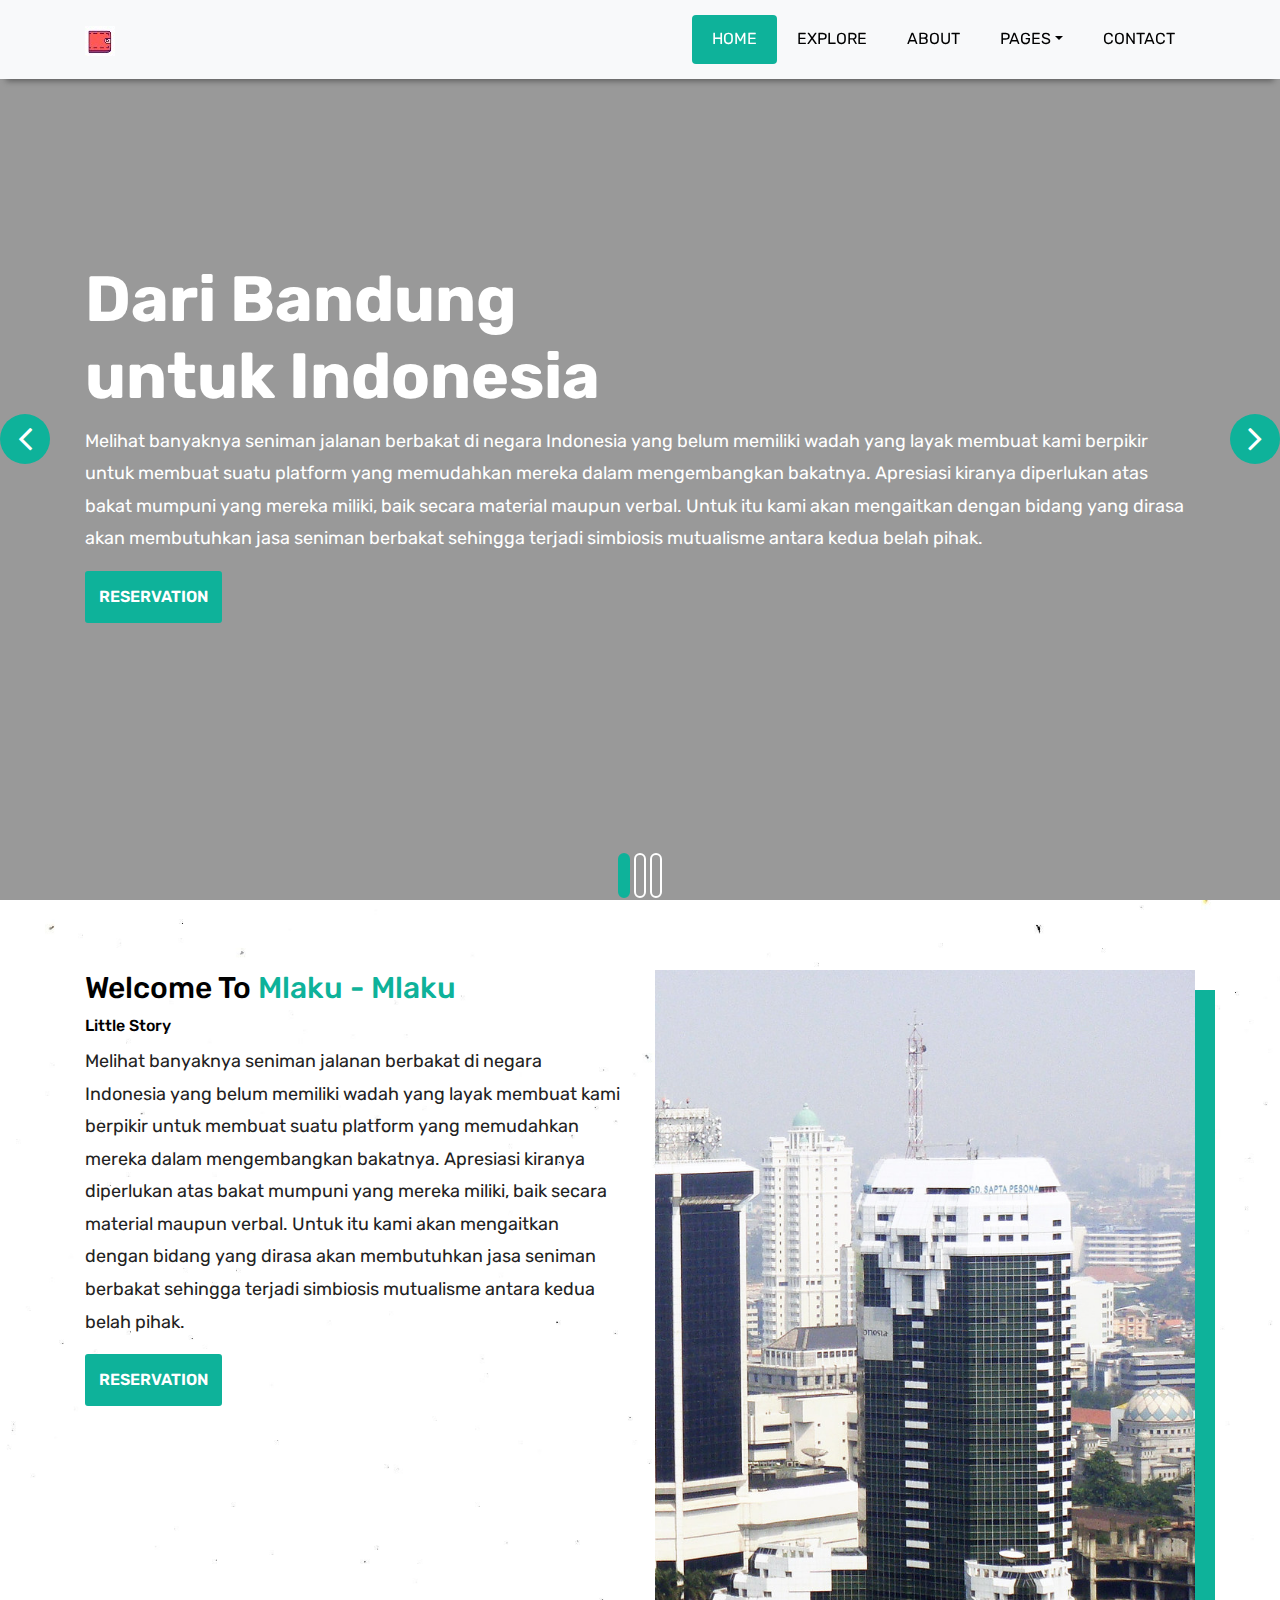
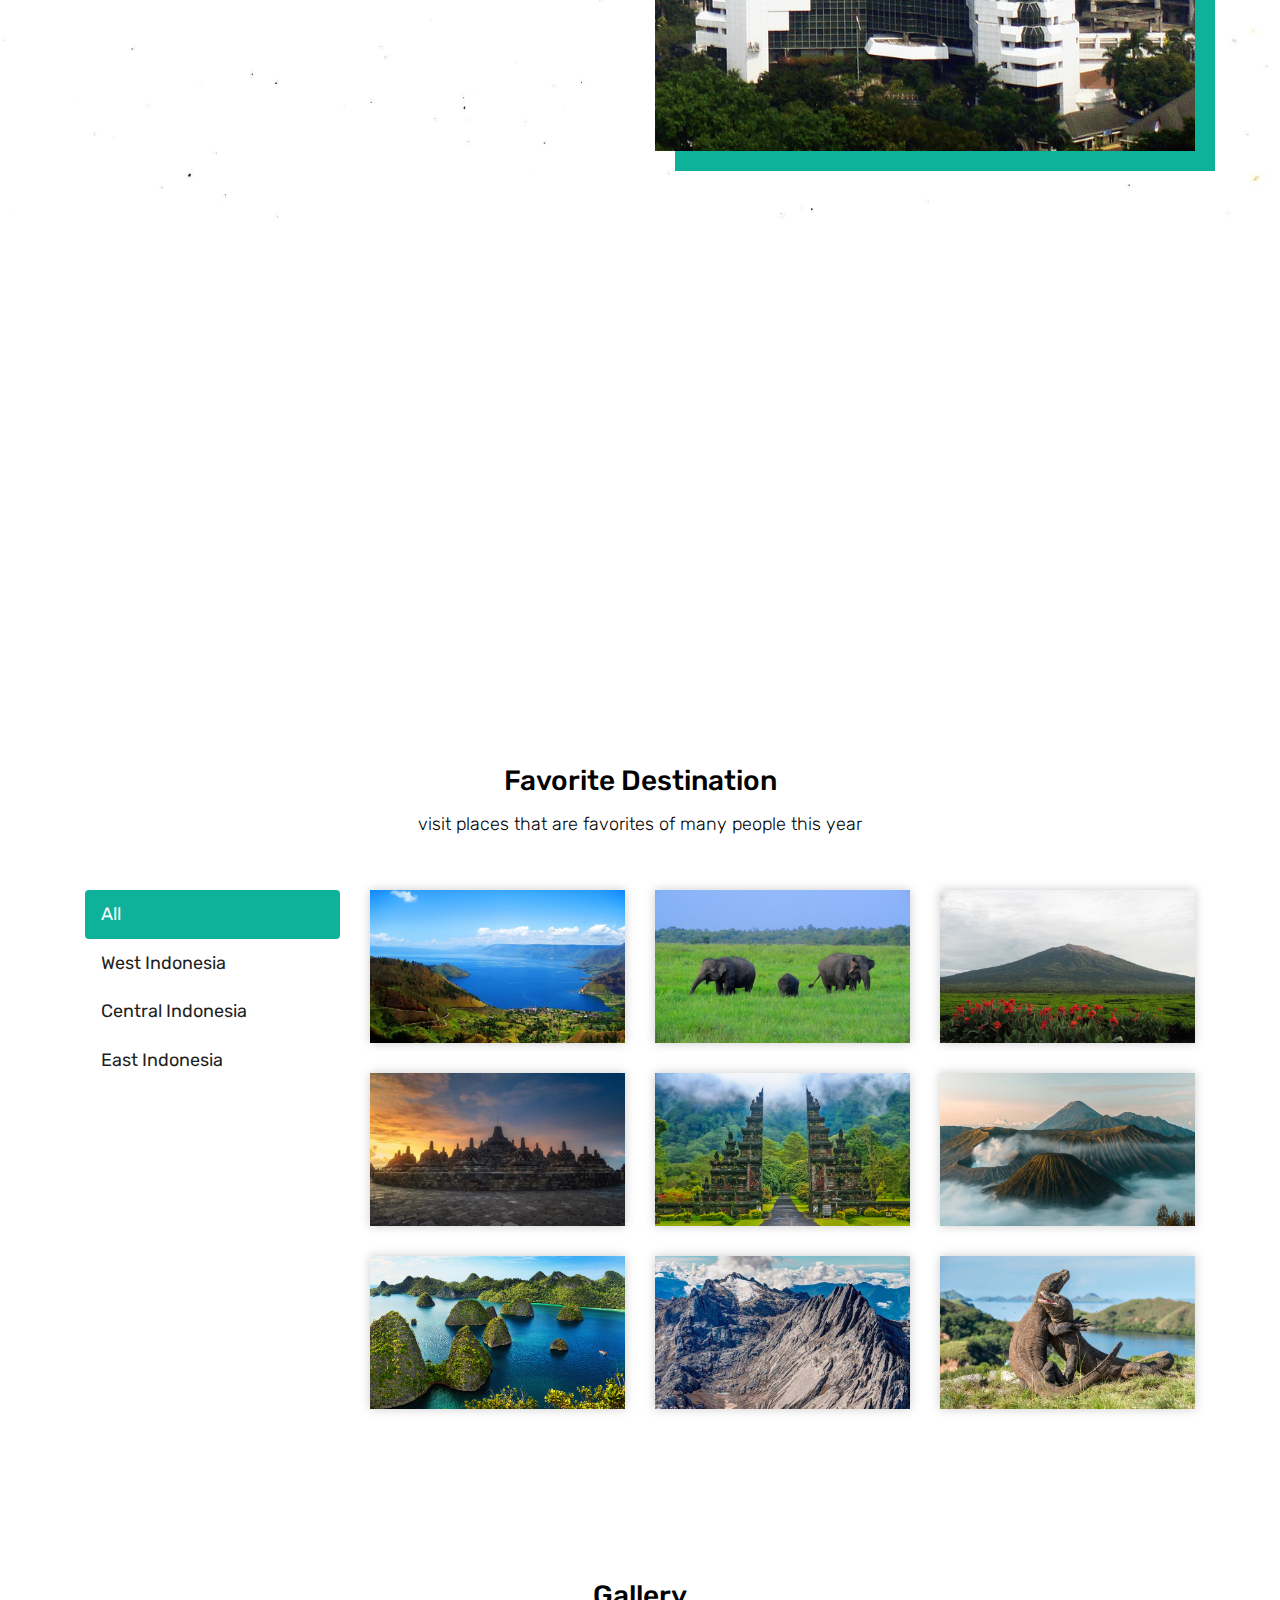
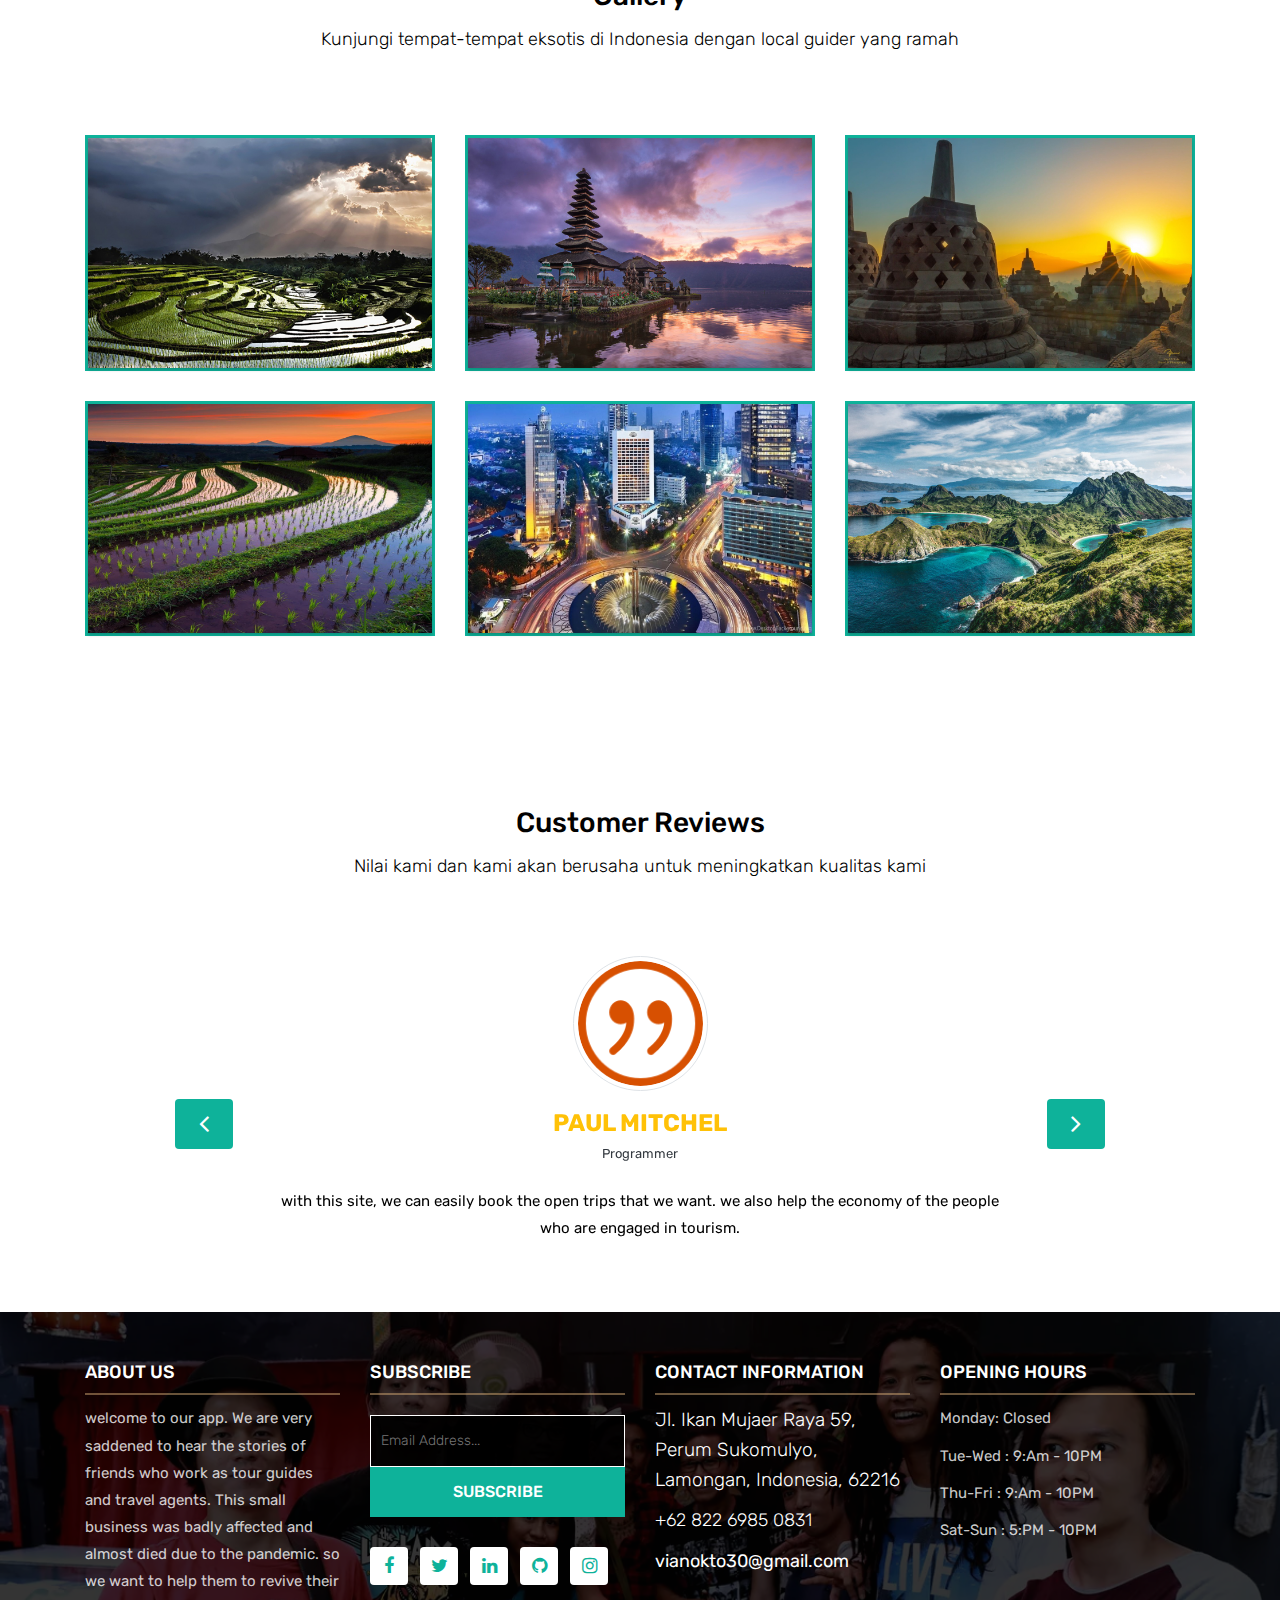
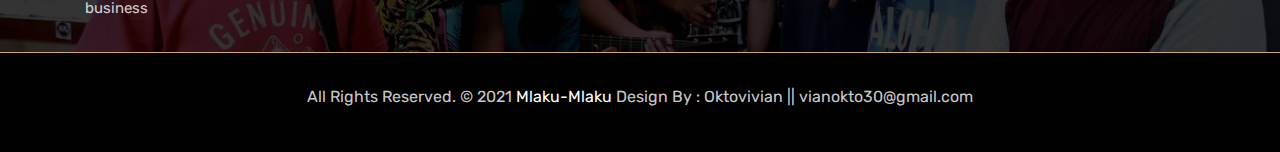
==== index.html @ 7b11404a "Add files via upload" ====
<!DOCTYPE html>
<html lang="en"><!-- Basic -->
<head>
	<meta charset="utf-8">
    <meta http-equiv="X-UA-Compatible" content="IE=edge">   
   
    <!-- Mobile Metas -->
    <meta name="viewport" content="width=device-width, initial-scale=1">
 
     <!-- Site Metas -->
    <title>Mlaku-Mlaku</title>  
    <meta name="keywords" content="">
    <meta name="description" content="">
    <meta name="author" content="">

    <!-- Site Icons -->
    <link rel="shortcut icon" href="images/favicon.ico" type="image/x-icon">
    <link rel="apple-touch-icon" href="images/apple-touch-icon.png">

    <!-- Bootstrap CSS -->
    <link rel="stylesheet" href="css/bootstrap.min.css">    
	<!-- Site CSS -->
    <link rel="stylesheet" href="css/style.css">    
    <!-- Responsive CSS -->
    <link rel="stylesheet" href="css/responsive.css">
    <!-- Custom CSS -->
    <link rel="stylesheet" href="css/custom.css">

    <!--[if lt IE 9]>
      <script src="https://oss.maxcdn.com/libs/html5shiv/3.7.0/html5shiv.js"></script>
      <script src="https://oss.maxcdn.com/libs/respond.js/1.4.2/respond.min.js"></script>
    <![endif]-->

</head>

<body>
	<!-- Start header -->
	<header class="top-navbar">
		<nav class="navbar navbar-expand-lg navbar-light bg-light">
			<div class="container">
				<a class="navbar-brand" href="index.html">
					<img src="images/logo.png" alt="" />
				</a>
				<button class="navbar-toggler" type="button" data-toggle="collapse" data-target="#navbars-rs-food" aria-controls="navbars-rs-food" aria-expanded="false" aria-label="Toggle navigation">
				  <span class="navbar-toggler-icon"></span>
				</button>
				<div class="collapse navbar-collapse" id="navbars-rs-food">
					<ul class="navbar-nav ml-auto">
						<li class="nav-item active"><a class="nav-link" href="index.html">Home</a></li>
						<li class="nav-item"><a class="nav-link" href="menu.html">Explore</a></li>
						<li class="nav-item"><a class="nav-link" href="about.html">About</a></li>
						<li class="nav-item dropdown">
							<a class="nav-link dropdown-toggle" href="#" id="dropdown-a" data-toggle="dropdown">Pages</a>
							<div class="dropdown-menu" aria-labelledby="dropdown-a">
								<a class="dropdown-item" href="reservation.html">Reservation</a>
								<a class="dropdown-item" href="stuff.html">Partners</a>
								<a class="dropdown-item" href="gallery.html">Gallery</a>
							</div>
						</li>
						<li class="nav-item"><a class="nav-link" href="contact.html">Contact</a></li>
					</ul>
				</div>
			</div>
		</nav>
	</header>
	<!-- End header -->
	
	<!-- Start slides -->
	<div id="slides" class="cover-slides">
		<ul class="slides-container">
			<li class="text-left">
				<img src="C:\Users\viano\Website Project\Bisa!\Mlaku-Mlaku\images\pengamen.jpg" alt="">
				<div class="container">
					<div class="row">
						<div class="col-md-12">
							<h1 class="m-b-20"><strong>Dari Bandung <br> untuk Indonesia</strong></h1>
							<p class="m-b-40">Melihat banyaknya seniman jalanan berbakat di negara Indonesia yang belum memiliki wadah yang layak membuat kami berpikir untuk membuat suatu platform yang memudahkan mereka dalam mengembangkan bakatnya. Apresiasi kiranya diperlukan atas bakat mumpuni yang mereka miliki, baik secara material maupun verbal. Untuk itu kami akan mengaitkan dengan bidang yang dirasa akan membutuhkan jasa seniman berbakat sehingga terjadi simbiosis mutualisme antara kedua belah pihak. </p>
							<p><a class="btn btn-lg btn-circle btn-outline-new-white" href="#">Reservation</a></p>
						</div>
					</div>
				</div>
			</li>
			<li class="text-left">
				<img src="images/slider-02.jpg" alt="">
				<div class="container">
					<div class="row">
						<div class="col-md-12">
							<h1 class="m-b-20"><strong>Welcome To <br> Bisa-!</strong></h1>
							<p class="m-b-40">Explore the world with just one website. The World is full of beautiful and amazing places. Make your own discoveries. get to know yourself through travel and be open to new opportunities.</p>
							<p><a class="btn btn-lg btn-circle btn-outline-new-white" href="#">Reservation</a></p>
						</div>
					</div>
				</div>
			</li>
			<li class="text-left">
				<img src="images/slider-03.jpg" alt="">
				<div class="container">
					<div class="row">
						<div class="col-md-12">
							<h1 class="m-b-20"><strong>Welcome To <br> Mlaku - Mlaku</strong></h1>
							<p class="m-b-40">Explore the world with just one website. The World is full of beautiful and amazing places. Make your own discoveries. get to know yourself through travel and be open to new opportunities.</p>
							<p><a class="btn btn-lg btn-circle btn-outline-new-white" href="#">Reservation</a></p>
						</div>
					</div>
				</div>
			</li>
		</ul>
		<div class="slides-navigation">
			<a href="#" class="next"><i class="fa fa-angle-right" aria-hidden="true"></i></a>
			<a href="#" class="prev"><i class="fa fa-angle-left" aria-hidden="true"></i></a>
		</div>
	</div>
	<!-- End slides -->
	
	<!-- Start About -->
	<div class="about-section-box">
		<div class="container">
			<div class="row">
				<div class="col-lg-6 col-md-6 col-sm-12 text-center">
					<div class="inner-column">
						<h1>Welcome To <span>Mlaku - Mlaku</span></h1>
						<h4>Little Story</h4>
						<p>Melihat banyaknya seniman jalanan berbakat di negara Indonesia yang belum memiliki wadah yang layak membuat kami berpikir untuk membuat suatu platform yang memudahkan mereka dalam mengembangkan bakatnya. Apresiasi kiranya diperlukan atas bakat mumpuni yang mereka miliki, baik secara material maupun verbal. Untuk itu kami akan mengaitkan dengan bidang yang dirasa akan membutuhkan jasa seniman berbakat sehingga terjadi simbiosis mutualisme antara kedua belah pihak. </p>
						<a class="btn btn-lg btn-circle btn-outline-new-white" href="#">Reservation</a>
					</div>
				</div>
				<div class="col-lg-6 col-md-6 col-sm-12">
					<img src="images/about-img.jpg" alt="" class="img-fluid">
				</div>
			</div>
		</div>
	</div>
	<!-- End About -->
	
	<!-- Start QT -->
	<div class="qt-box qt-background">
		<div class="container">
			<div class="row">
				<div class="col-md-8 ml-auto mr-auto text-center">
					<p class="lead ">
						" Explore the world with just one website. The World is full of beautiful and amazing places. Make your own discoveries. get to know yourself through travel and be open to new opportunities.
						"
					</p>
					<span class="lead">Mlaku - Mlaku</span>
				</div>
			</div>
		</div>
	</div>
	<!-- End QT -->
	
	<!-- Start Menu -->
	<div class="menu-box">
		<div class="container">
			<div class="row">
				<div class="col-lg-12">
					<div class="heading-title text-center">
						<h2>Favorite Destination</h2>
						<p>visit places that are favorites of many people this year</p>
					</div>
				</div>
			</div>
			
			<div class="row inner-menu-box">
				<div class="col-3">
					<div class="nav flex-column nav-pills" id="v-pills-tab" role="tablist" aria-orientation="vertical">
						<a class="nav-link active" id="v-pills-home-tab" data-toggle="pill" href="#v-pills-home" role="tab" aria-controls="v-pills-home" aria-selected="true">All</a>
						<a class="nav-link" id="v-pills-profile-tab" data-toggle="pill" href="#v-pills-profile" role="tab" aria-controls="v-pills-profile" aria-selected="false">West Indonesia</a>
						<a class="nav-link" id="v-pills-messages-tab" data-toggle="pill" href="#v-pills-messages" role="tab" aria-controls="v-pills-messages" aria-selected="false">Central Indonesia</</a>
						<a class="nav-link" id="v-pills-settings-tab" data-toggle="pill" href="#v-pills-settings" role="tab" aria-controls="v-pills-settings" aria-selected="false">East Indonesia</a>
					</div>
				</div>
				
				<div class="col-9">
					<div class="tab-content" id="v-pills-tabContent">
						<div class="tab-pane fade show active" id="v-pills-home" role="tabpanel" aria-labelledby="v-pills-home-tab">
							<div class="row">
								<div class="col-lg-4 col-md-6 special-grid drinks">
									<div class="gallery-single fix">
										<img src="images/img-01.jpg" class="img-fluid" alt="Image">
										<div class="why-text">
											<h4>Danau Toba</h4>
											<p>Danau vulkanik terbesar di dunia</p>
											<h5> $2.000</h5>
										</div>
									</div>
								</div>
								
								<div class="col-lg-4 col-md-6 special-grid drinks">
									<div class="gallery-single fix">
										<img src="images/img-02.jpg" class="img-fluid" alt="Image">
										<div class="why-text">
											<h4>Taman Nasional Way Kambas</h4>
											<p>Tempat penangkaran Gajah Sumatera</p>
											<h5> $2.000</h5>
										</div>
									</div>
								</div>
								
								<div class="col-lg-4 col-md-6 special-grid drinks">
									<div class="gallery-single fix">
										<img src="images/img-03.jpg" class="img-fluid" alt="Image">
										<div class="why-text">
											<h4>Gunung Kerinci</h4>
											<p>Gunung berapi tertinggi di Indoneisa</p>
											<h5> $1.000</h5>
										</div>
									</div>
								</div>
								
								<div class="col-lg-4 col-md-6 special-grid lunch">
									<div class="gallery-single fix">
										<img src="images/img-04.jpg" class="img-fluid" alt="Image">
										<div class="why-text">
											<h4>Candi Borobudur</h4>
											<p>Candi Buddha terbesar di dunia</p>
											<h5> $1.000</h5>
										</div>
									</div>
								</div>
								
								<div class="col-lg-4 col-md-6 special-grid lunch">
									<div class="gallery-single fix">
										<img src="images/img-05.jpg" class="img-fluid" alt="Image">
										<div class="why-text">
											<h4>Pulau Bali</h4>
											<p>Pulau surga, destinasi terbaik dunia</p>
											<h5> $2.000</h5>
										</div>
									</div>
								</div>
								
								<div class="col-lg-4 col-md-6 special-grid lunch">
									<div class="gallery-single fix">
										<img src="images/img-06.jpg" class="img-fluid" alt="Image">
										<div class="why-text">
											<h4>Gunung Bromo</h4>
											<p>Kaldera vulkanik dengan view yang indah</p>
											<h5> $1.000</h5>
										</div>
									</div>
								</div>
								
								<div class="col-lg-4 col-md-6 special-grid lunch">
									<div class="gallery-single fix">
										<img src="images/img-07.jpg" class="img-fluid" alt="Image">
										<div class="why-text">
											<h4>Raja Ampat</h4>
											<p>Gugusan pulau-pulau kecil yang indah</p>
											<h5> $5.000</h5>
										</div>
									</div>
								</div>
								
								<div class="col-lg-4 col-md-6 special-grid dinner">
									<div class="gallery-single fix">
										<img src="images/img-08.jpg" class="img-fluid" alt="Image">
										<div class="why-text">
											<h4>Pegunungan Jaya Wijaya
											<p>Pegunungan tertinggi di Indonesia</p>
											<h5> $5.000</h5>
										</div>
									</div>
								</div>
								
								<div class="col-lg-4 col-md-6 special-grid dinner">
									<div class="gallery-single fix">
										<img src="images/img-09.jpg" class="img-fluid" alt="Image">
										<div class="why-text">
											<h4>Pulau Komodo</h4>
											<p>Habitat alami komodo, satu-satunya di dunia</p>
											<h5> $3.000</h5>
										</div>
									</div>
								</div>
							</div>
							
						</div>
						<div class="tab-pane fade" id="v-pills-profile" role="tabpanel" aria-labelledby="v-pills-profile-tab">
							<div class="row">
								<div class="col-lg-4 col-md-6 special-grid drinks">
									<div class="gallery-single fix">
										<img src="images/img-01.jpg" class="img-fluid" alt="Image">
										<div class="why-text">
											<h4>Danau Toba</h4>
											<p>Danau vulkanik terbesar di dunia</p>
											<h5> $2.000</h5>
										</div>
									</div>
								</div>
								
								<div class="col-lg-4 col-md-6 special-grid drinks">
									<div class="gallery-single fix">
										<img src="images/img-02.jpg" class="img-fluid" alt="Image">
										<div class="why-text">
											<h4>Taman Nasional Way Kambas</h4>
											<p>Tempat penangkaran Gajah Sumatera</p>
											<h5> $2.000</h5>
										</div>
									</div>
								</div>
								
								<div class="col-lg-4 col-md-6 special-grid drinks">
									<div class="gallery-single fix">
										<img src="images/img-03.jpg" class="img-fluid" alt="Image">
										<div class="why-text">
											<h4>Gunung Kerinci</h4>
											<p>Gunung berapi tertinggi di Indoneisa</p>
											<h5> $1.000</h5>
										</div>
									</div>
								</div>
							</div>
							
						</div>
						<div class="tab-pane fade" id="v-pills-messages" role="tabpanel" aria-labelledby="v-pills-messages-tab">
							<div class="row">
								<div class="col-lg-4 col-md-6 special-grid lunch">
									<div class="gallery-single fix">
										<img src="images/img-04.jpg" class="img-fluid" alt="Image">
										<div class="why-text">
											<h4>Candi Borobudur</h4>
											<p>Candi Buddha terbesar di dunia</p>
											<h5> $1.000</h5>
										</div>
									</div>
								</div>
								
								<div class="col-lg-4 col-md-6 special-grid lunch">
									<div class="gallery-single fix">
										<img src="images/img-05.jpg" class="img-fluid" alt="Image">
										<div class="why-text">
											<h4>Pulau Bali</h4>
											<p>Pulau surga, destinasi terbaik dunia</p>
											<h5> $2.000</h5>
										</div>
									</div>
								</div>
								
								<div class="col-lg-4 col-md-6 special-grid lunch">
									<div class="gallery-single fix">
										<img src="images/img-06.jpg" class="img-fluid" alt="Image">
										<div class="why-text">
											<h4>Gunung Bromo</h4>
											<p>Kaldera vulkanik dengan view yang indah</p>
											<h5> $1.000</h5>
										</div>
									</div>
								</div>
							</div>
						</div>
						<div class="tab-pane fade" id="v-pills-settings" role="tabpanel" aria-labelledby="v-pills-settings-tab">
							<div class="row">
								<div class="col-lg-4 col-md-6 special-grid lunch">
									<div class="gallery-single fix">
										<img src="images/img-07.jpg" class="img-fluid" alt="Image">
										<div class="why-text">
											<h4>Raja Ampat</h4>
											<p>Gugusan pulau-pulau kecil yang indah</p>
											<h5> $5.000</h5>
										</div>
									</div>
								</div>
								
								<div class="col-lg-4 col-md-6 special-grid dinner">
									<div class="gallery-single fix">
										<img src="images/img-08.jpg" class="img-fluid" alt="Image">
										<div class="why-text">
											<h4>Pegunungan Jaya Wijaya
											<p>Pegunungan tertinggi di Indonesia</p>
											<h5> $5.000</h5>
										</div>
									</div>
								</div>
								
								<div class="col-lg-4 col-md-6 special-grid dinner">
									<div class="gallery-single fix">
										<img src="images/img-09.jpg" class="img-fluid" alt="Image">
										<div class="why-text">
											<h4>Pulau Komodo</h4>
											<p>Habitat alami komodo, satu-satunya di dunia</p>
											<h5> $3.000</h5>
										</div>
									</div>
								</div>
							</div>
						</div>
					</div>
				</div>
			</div>
			
		</div>
	</div>
	<!-- End Menu -->
	
	<!-- Start Gallery -->
	<div class="gallery-box">
		<div class="container">
			<div class="row">
				<div class="col-lg-12">
					<div class="heading-title text-center">
						<h2>Gallery</h2>
						<p>Kunjungi tempat-tempat eksotis di Indonesia dengan local guider yang ramah</p>
					</div>
				</div>
			</div>
			<div class="tz-gallery">
				<div class="row">
					<div class="col-sm-12 col-md-4 col-lg-4">
						<a class="lightbox" href="images/gallery-img-01.jpg">
							<img class="img-fluid" src="images/gallery-img-01.jpg" alt="Gallery Images">
						</a>
					</div>
					<div class="col-sm-6 col-md-4 col-lg-4">
						<a class="lightbox" href="images/gallery-img-02.jpg">
							<img class="img-fluid" src="images/gallery-img-02.jpg" alt="Gallery Images">
						</a>
					</div>
					<div class="col-sm-6 col-md-4 col-lg-4">
						<a class="lightbox" href="images/gallery-img-03.jpg">
							<img class="img-fluid" src="images/gallery-img-03.jpg" alt="Gallery Images">
						</a>
					</div>
					<div class="col-sm-12 col-md-4 col-lg-4">
						<a class="lightbox" href="images/gallery-img-04.jpg">
							<img class="img-fluid" src="images/gallery-img-04.jpg" alt="Gallery Images">
						</a>
					</div>
					<div class="col-sm-6 col-md-4 col-lg-4">
						<a class="lightbox" href="images/gallery-img-05.jpg">
							<img class="img-fluid" src="images/gallery-img-05.jpg" alt="Gallery Images">
						</a>
					</div> 
					<div class="col-sm-6 col-md-4 col-lg-4">
						<a class="lightbox" href="images/gallery-img-06.jpg">
							<img class="img-fluid" src="images/gallery-img-06.jpg" alt="Gallery Images">
						</a>
					</div>
				</div>
			</div>
		</div>
	</div>
	<!-- End Gallery -->
	
	<!-- Start Customer Reviews -->
	<div class="customer-reviews-box">
		<div class="container">
			<div class="row">
				<div class="col-lg-12">
					<div class="heading-title text-center">
						<h2>Customer Reviews</h2>
						<p>Nilai kami dan kami akan berusaha untuk meningkatkan kualitas kami</p>
					</div>
				</div>
			</div>
			<div class="row">
				<div class="col-md-8 mr-auto ml-auto text-center">
					<div id="reviews" class="carousel slide" data-ride="carousel">
						<div class="carousel-inner mt-4">
							<div class="carousel-item text-center active">
								<div class="img-box p-1 border rounded-circle m-auto">
									<img class="d-block w-100 rounded-circle" src="images/quotations-button.png" alt="">
								</div>
								<h5 class="mt-4 mb-0"><strong class="text-warning text-uppercase">Paul Mitchel</strong></h5>
								<h6 class="text-dark m-0">Programmer</h6>
								<p class="m-0 pt-3">with this site, we can easily book the open trips that we want. we also help the economy of the people who are engaged in tourism.</p>
							</div>
							<div class="carousel-item text-center">
								<div class="img-box p-1 border rounded-circle m-auto">
									<img class="d-block w-100 rounded-circle" src="images/quotations-button.png" alt="">
								</div>
								<h5 class="mt-4 mb-0"><strong class="text-warning text-uppercase">Steve Fonsi</strong></h5>
								<h6 class="text-dark m-0">Web Designer</h6>
								<p class="m-0 pt-3">with this site, we can easily book the open trips that we want. we also help the economy of the people who are engaged in tourism.</p>
							</div>
							<div class="carousel-item text-center">
								<div class="img-box p-1 border rounded-circle m-auto">
									<img class="d-block w-100 rounded-circle" src="images/quotations-button.png" alt="">
								</div>
								<h5 class="mt-4 mb-0"><strong class="text-warning text-uppercase">Daniel vebar</strong></h5>
								<h6 class="text-dark m-0">CEO of Vision Computer</h6>
								<p class="m-0 pt-3">with this site, we can easily book the open trips that we want. we also help the economy of the people who are engaged in tourism.</p>
							</div>
						</div>
						<a class="carousel-control-prev" href="#reviews" role="button" data-slide="prev">
							<i class="fa fa-angle-left" aria-hidden="true"></i>
							<span class="sr-only">Previous</span>
						</a>
						<a class="carousel-control-next" href="#reviews" role="button" data-slide="next">
							<i class="fa fa-angle-right" aria-hidden="true"></i>
							<span class="sr-only">Next</span>
						</a>
                    </div>
				</div>
			</div>
		</div>
	</div>
	<!-- End Customer Reviews -->
	
	
	<!-- Start Footer -->
	<footer class="footer-area bg-f">
		<div class="container">
			<div class="row">
				<div class="col-lg-3 col-md-6">
					<h3>About Us</h3>
					<p>welcome to our app. We are very saddened to hear the stories of friends who work as tour guides and travel agents. This small business was badly affected and almost died due to the pandemic. so we want to help them to revive their business</p>
				</div>
				<div class="col-lg-3 col-md-6">
					<h3>Subscribe</h3>
					<div class="subscribe_form">
						<form class="subscribe_form">
							<input name="EMAIL" id="subs-email" class="form_input" placeholder="Email Address..." type="email">
							<button type="submit" class="submit">SUBSCRIBE</button>
							<div class="clearfix"></div>
						</form>
					</div>
					<ul class="list-inline f-social">
						<li class="list-inline-item"><a href="https://www.facebook.com/oktovivian.oktovivian/"><i class="fa fa-facebook" aria-hidden="true"></i></a></li>
						<li class="list-inline-item"><a href="https://twitter.com/Oktovivian2"><i class="fa fa-twitter" aria-hidden="true"></i></a></li>
						<li class="list-inline-item"><a href="https://www.linkedin.com/in/okto-vian-7ba575209/"><i class="fa fa-linkedin" aria-hidden="true"></i></a></li>
						<li class="list-inline-item"><a href="https://github.com/Oktovivian"><i class="fa fa-github" aria-hidden="true"></i></a></li>
						<li class="list-inline-item"><a href="https://www.instagram.com/okto.vivian/"><i class="fa fa-instagram" aria-hidden="true"></i></a></li>
					</ul>
				</div>
				<div class="col-lg-3 col-md-6">
					<h3>Contact information</h3>
					<p class="lead">Jl. Ikan Mujaer Raya 59, Perum Sukomulyo, Lamongan, Indonesia, 62216</p>
					<p class="lead"><a href="#">+62 822 6985 0831</a></p>
					<p><a href="#"> vianokto30@gmail.com</a></p>
				</div>
				<div class="col-lg-3 col-md-6">
					<h3>Opening hours</h3>
					<p><span class="text-color">Monday: </span>Closed</p>
					<p><span class="text-color">Tue-Wed :</span> 9:Am - 10PM</p>
					<p><span class="text-color">Thu-Fri :</span> 9:Am - 10PM</p>
					<p><span class="text-color">Sat-Sun :</span> 5:PM - 10PM</p>
				</div>
			</div>
		</div>
		
		<div class="copyright">
			<div class="container">
				<div class="row">
					<div class="col-lg-12">
						<p class="company-name">All Rights Reserved. &copy; 2021 <a href="#">Mlaku-Mlaku</a> Design By : 
					Oktovivian || vianokto30@gmail.com</p>
					</div>
				</div>
			</div>
		</div>
		
	</footer>
	<!-- End Footer -->
	
	<a href="#" id="back-to-top" title="Back to top" style="display: none;"><i class="fa fa-paper-plane-o" aria-hidden="true"></i></a>

	<!-- ALL JS FILES -->
	<script src="js/jquery-3.2.1.min.js"></script>
	<script src="js/popper.min.js"></script>
	<script src="js/bootstrap.min.js"></script>
    <!-- ALL PLUGINS -->
	<script src="js/jquery.superslides.min.js"></script>
	<script src="js/images-loded.min.js"></script>
	<script src="js/isotope.min.js"></script>
	<script src="js/baguetteBox.min.js"></script>
	<script src="js/form-validator.min.js"></script>
    <script src="js/contact-form-script.js"></script>
    <script src="js/custom.js"></script>
</body>
</html>
---- css/style.css ----
/*------------------------------------------------------------------
    IMPORT FONTS
-------------------------------------------------------------------*/

@import url('https://fonts.googleapis.com/css?family=Rubik:300,400,500,700,900');

/*------------------------------------------------------------------
    IMPORT FILES
-------------------------------------------------------------------*/

@import url(animate.css);
@import url(font-awesome.min.css);
@import url(superslides.css);
@import url(baguetteBox.min.css);

/*------------------------------------------------------------------
    SKELETON
-------------------------------------------------------------------*/

body {
    color: #000;
    font-size: 15px;
    font-family: 'Rubik', sans-serif;
    line-height: 1.80857;
}


a {
    color: #000;
    text-decoration: none !important;
    outline: none !important;
    -webkit-transition: all .3s ease-in-out;
    -moz-transition: all .3s ease-in-out;
    -ms-transition: all .3s ease-in-out;
    -o-transition: all .3s ease-in-out;
    transition: all .3s ease-in-out;
}

h1,
h2,
h3,
h4,
h5,
h6 {
    letter-spacing: 0;
    font-weight: normal;
    position: relative;
    padding: 0 0 10px 0;
    font-weight: normal;
    line-height: 120% !important;
    color: #000;
    margin: 0
}

h1 {
    font-size: 24px
}

h2 {
    font-size: 22px
}

h3 {
    font-size: 18px
}

h4 {
    font-size: 16px
}

h5 {
    font-size: 14px
}

h6 {
    font-size: 13px
}

h1 a,
h2 a,
h3 a,
h4 a,
h5 a,
h6 a {
    color: #212121;
    text-decoration: none!important;
    opacity: 1
}

h1 a:hover,
h2 a:hover,
h3 a:hover,
h4 a:hover,
h5 a:hover,
h6 a:hover {
    opacity: .8
}

a {
    color: #1f1f1f;
    text-decoration: none;
    outline: none;
}

a,
.btn {
    text-decoration: none !important;
    outline: none !important;
    -webkit-transition: all .3s ease-in-out;
    -moz-transition: all .3s ease-in-out;
    -ms-transition: all .3s ease-in-out;
    -o-transition: all .3s ease-in-out;
    transition: all .3s ease-in-out;
}

.btn-custom {
    margin-top: 20px;
    background-color: transparent !important;
    border: 2px solid rgba(2, 44, 18, 0.175);
    padding: 12px 40px;
    font-size: 16px;
}

.lead {
    font-size: 18px;
    line-height: 30px;
    color: #fff;
    margin: 0;
    padding: 0;
}


blockquote {
    margin: 0px 0 0px;
    padding: 30px;
}

ul, li, ol{
	list-style: none;
	margin: 0px;
	padding: 0px;
}
button:focus{
	outline: none;
}

.form-control::-moz-placeholder {
    color: #2a2a2a;
    opacity: 1;
}

/*------------------------------------------------------------------
    LOADER 
-------------------------------------------------------------------*/


/*------------------------------------------------------------------
    HEADER
-------------------------------------------------------------------*/
.top-navbar{
	position: relative;
	z-index: 10;
}

.top-navbar .navbar{
	padding: 15px 0px;
	position: fixed;
	width: 100%;
	border-radius: 0px 0px 0px 0px;
    color: #000;
	transition: height .3s ease-out, background .3s ease-out, box-shadow .3s ease-out;
	-webkit-transform: translate3d(0, 0, 0);
	transform: translate3d(0, 0, 0);
	-webkit-box-shadow: 0 8px 6px -6px rgba(0, 0, 0, 0.4);
	box-shadow: 0 8px 6px -6px rgba(0, 0, 0, 0.4);
	z-index: 100;
}

.top-navbar .navbar-light .navbar-nav .nav-link{
	color: #010101;
	font-size: 16px;
	padding: 10px 20px;
	border-radius: 0px;
	text-transform: uppercase;
}

.top-navbar .navbar-light .navbar-nav .nav-item .nav-link:hover{
	background: #0EB29A;
	color:#ffffff;
}
.top-navbar .navbar-light .navbar-nav .nav-item.active .nav-link{
	background: #0EB29A;
	color: #ffffff;
	border-radius: 4px;
}

.navbar-expand-lg .navbar-nav .dropdown-menu{
	border: none;
	border-radius: 0px;
	padding: 10px;
	box-shadow: 2px 5px 6px rgba(0,0,0,0.5);
}
.navbar-expand-lg .navbar-nav .dropdown-menu a{
	padding: 10px 10px;
	text-transform: uppercase;
}

.navbar-expand-lg .navbar-nav .dropdown-menu a.dropdown-item:hover{
	background: #0EB29A;
	color: #ffffff;
}
.navbar-light .navbar-toggler:hover{
	background: #0EB29A;
}

/*------------------------------------------------------------------
    Slider
-------------------------------------------------------------------*/

.cover-slides{
	height: 100vh;
}
.slides-navigation a {
	background: #0EB29A;
    position: absolute;
    height: 50px;
    width: 50px;
    top: 50%;
    font-size: 20px;
    display: block;
    color: #fff;
	border-radius: 100px;
	line-height: 63px;
	text-align: center;
    transition: all .3s ease-in-out;
}
.slides-navigation a i{
	font-size: 40px;
}
.slides-navigation a:hover {
	background: #010101;
}
.cover-slides .container{
	height: 100%;
	position: relative;
	z-index: 2;
}
.cover-slides .container > .row {
	-webkit-box-align: center;
	-ms-flex-align: center;
	align-items: center;
}
.cover-slides .container > .row {
    height: 100%;
}

.btn{
	text-transform: uppercase;
	padding: 19px 19px;
}
.btn{
	display: inline-block;
	font-weight: 600;
	text-align: center;
	white-space: nowrap;
	vertical-align: middle;
	-webkit-user-select: none;
	-moz-user-select: none;
	-ms-user-select: none;
	user-select: none;
	border: 2px solid transparent;
	padding: 12px 12px;
	font-size: 16px;
	line-height: 1.5;
	border-radius: .1875rem;
	transition: color .15s ease-in-out, background-color .15s ease-in-out, border-color .15s ease-in-out, box-shadow .15s ease-in-out;
}
.btn-outline-new-white {
    color: #fff;
    background-color: #0EB29A;
    background-image: none;
    border-color: #0EB29A;
}
.btn-outline-new-white:hover {
    color: #ffffff;
    background-color: #333333;
    border-color: #333333;
}

.overlay-background {
    background: #333;
    position: absolute;
    height: 100%;
    width: 100%;
    left: 0;
    top: 0;
	opacity: 0.5;
}

.cover-slides h1{
	font-family: 'Rubik', sans-serif;
	font-weight: 500;
	font-size: 64px;
	color: #fff;
}
.cover-slides p{
	font-size: 18px;
	color: #fff;
}
.slides-pagination a{
	border: 2px solid #ffffff;
    border-radius: 100px;

}
.slides-pagination a.current{
	background: #0EB29A;
	border: 2px solid #0EB29A;
    border-radius: 100px;
}

/*------------------------------------------------------------------
    About
-------------------------------------------------------------------*/

.about-section-box{
	padding: 70px 0px;
	background: #ffffff url(../images/about-bg.jpg) no-repeat bottom center;
	background-size: cover;
}
.about-section-box .img-fluid{
	box-shadow: 20px 20px 0px #0EB29A;
}
.inner-column{
	text-align: left;
}
.inner-column h1{
	font-family: 'Rubik', sans-serif;
	font-size: 30px;
	color: #010101;
	font-weight: 500;
}
.inner-column h1 span{
	color: #0EB29A;
}
.inner-column h4{
	font-size: 16px;
	font-weight: 500;
}
.inner-column p{
	font-size: 18px;
	color: #222222;
}
.inner-column .btn-outline-new-white{
	color: #fff;
}
.inner-column .btn-outline-new-white:hover{
	color: #ffffff;
}

/*------------------------------------------------------------------
    QT
-------------------------------------------------------------------*/


.qt-background{
	background: url(../images/qt-bg.jpg) no-repeat;
	background-size: cover;
	padding: 100px 0;
	background-attachment: fixed;
	background-position: center center;
	position: relative;
}
.qt-background p {
    font-size: 35px;
    font-weight: 300;
    line-height: 44px;
    color: #fff;
	font-family: 'Rubik', sans-serif;
	margin-bottom: 20px;
}

.qt-background span {
    color: #fff;
    font-size: 28px;  
	font-weight: 600;	
}

/*------------------------------------------------------------------
    Menu
-------------------------------------------------------------------*/

.menu-box{
	padding: 70px 0px;
}

.heading-title{
	margin-bottom: 50px;
}
.heading-title h2{
	color: #010101;
	font-size: 28px;
	font-family: 'Rubik', sans-serif;
	font-weight: 500;
}
.heading-title p{
	font-size: 18px;
	font-weight: 200;
	margin: 0px;
}

.inner-menu-box{}
.inner-menu-box .nav-pills .nav-link.active{
	background: #0EB29A;;
}
.inner-menu-box .nav-pills .nav-link{
	font-size: 18px;
}
.inner-menu-box .nav-pills .nav-link:hover{
	background: #0EB29A;;
	color: #ffffff;
}

.gallery-single{
	margin-bottom: 30px;
}

.gallery-single {
    position: relative;
    overflow: hidden;
    -webkit-box-shadow: 0 0 10px #ccc;
    box-shadow: 0 0 10px #ccc;
}

.why-text {
    position: absolute;
    left: 0;
    bottom: -100%;
    right: 0;
    height: 100%;
    background: rgba(207, 166, 113, 0.9);
    padding: 12px 12px;
    -webkit-transition: all .3s ease;
    transition: all .3s ease;
}
.why-text h4{
	color: #ffffff;
	font-size: 16px;
	font-weight: 500;
	font-family: 'Rubik', sans-serif;
}
.why-text p{
	color: #ffffff;
	font-size: 13px;
	border-bottom: 1px dashed #010101;
	margin: 0px;
	padding-bottom: 15px;
	margin-top: 0px;
	margin-bottom: 15px;
}
.why-text h5{
	font-size: 18px;
	font-weight: 600;
	color: #ffffff;
}

.gallery-single:hover .why-text{
	bottom: 0px;
}


/*------------------------------------------------------------------
    Gallery
-------------------------------------------------------------------*/

.gallery-box{
	padding: 70px 0px;
}
.tz-gallery{
	margin-top: 30px;
}
.tz-gallery .lightbox img {
    width: 100%;
    transition: 0.2s ease-in-out;
    box-shadow: 0 2px 3px rgba(0,0,0,0.2);
}
.tz-gallery .lightbox img:hover {
    transform: scale(1.05);
    box-shadow: 0 8px 15px rgba(0,0,0,0.3);
}
.tz-gallery .lightbox{
	border: 3px solid #0EB29A;;
	display: inline-block;
	margin-bottom: 30px;
}


/*------------------------------------------------------------------
    Customer Reviews
-------------------------------------------------------------------*/

.customer-reviews-box{
	padding: 70px 0px;
}

.carousel-inner .carousel-item .img-box{
	width: 135px;
	height: 135px;
}
.carousel-control-prev{
	left: -100px;
}
.carousel-control-next{
	right: -100px;
}
.carousel-indicators{
	top: 320px;
}

.text-warning{
	color: #0EB29A; !important;
	font-size: 24px;
}

@media (min-width: 320px) and (max-width: 640px) {
	.carousel-inner .carousel-item p{
		font-size: 14px;
	}
	.carousel-control-prev{
		left: -5px;
	}
	.carousel-control-next{
		right: -5px;
	}
 	.carousel-indicators{
		top: 400px;
	}
}

#reviews .carousel-control-prev{
	background: #0EB29A;;
	color: #ffffff;
	display: block;
	position: absolute;
	width: 8%;
	height: 50px;
	top: 50%;
	border-radius: 4px;
	font-size: 28px;
	opacity: 1;
}
#reviews .carousel-control-prev:hover{
	background: #010101;
	color: #ffffff;
}

#reviews .carousel-control-next{
	background: #0EB29A;;
	color: #ffffff;
	display: block;
	position: absolute;
	width: 8%;
	height: 50px;
	top: 50%;
	border-radius: 4px;
	font-size: 28px;
	opacity: 1;
}
#reviews .carousel-control-next:hover{
	background: #010101;
	color: #ffffff;
}


/*------------------------------------------------------------------
    Contact info
-------------------------------------------------------------------*/

.contact-imfo-box{
	background: #0EB29A;;
	padding: 30px 0;
	border-radius: 100px;
}

.overflow-hidden {
    overflow: hidden;
}

.contact-imfo-box i{
	display: block;
	float: left;
	width: 60px;
	height: 60px;
	line-height: 60px;
	text-align: center;
	background: #fff;
	color: #0EB29A;;
	font-size: 30px;
	-webkit-border-radius: 4px;
	-moz-border-radius: 4px;
	-ms-border-radius: 4px;
	border-radius: 4px;
	margin-right: 20px;
}
.contact-imfo-box h4 {
    margin: 0px;
    margin-top: 5px;
	color: #ffffff;
	font-size: 20px;
	padding: 0px;
	font-weight: 500;
	line-height: 24px;
}
.contact-imfo-box p {
    margin: 0px;
	color: #ffffff;
	font-weight: 300;
}

/*------------------------------------------------------------------
    Footer
-------------------------------------------------------------------*/

.footer-area{
	padding-top: 50px;
	padding-bottom: 0px;
}
.bg-f{
	background-image: url("../images/footer-bg.jpg");
	background-attachment: scroll;
	background-clip: initial;
	background-color: rgba(0, 0, 0, 0);
	background-origin: initial;
	background-position: center center;
	background-repeat: no-repeat;
	background-size: cover;
	position: relative;
}
.bg-f::before {
    background: #010101;
    content: "";
    height: 100%;
    left: 0;
    position: absolute;
    top: 0;
    width: 100%;
    z-index: 1;
	opacity: 0.8;
}

.footer-area .container{
	position: relative;
	z-index: 1;
}
.footer-area h3{
	color: #ffffff;
	text-transform: uppercase;
	font-size: 18px;
	font-weight: 500;
	border-bottom: 2px solid rgba(207, 166, 113, 0.5);
	margin-bottom: 10px;
}
.footer-area p{
	font-size: 15px;
	color: rgba(255, 255, 255, 0.8);
	margin: 0;
	padding-bottom: 10px;
}

.arrow-right{
	position: relative;
}
.arrow-right::before {
    content: "\f101";
	font-family: 'FontAwesome';	
	position: absolute;
	right: 0px;
	top: 0;
	color: #fff;
	font-size: 60px;
	line-height: 60px;
}


.footer-area p.lead{
	font-size: 19px;
	color: #ffffff;
	margin-bottom: 0px;
}
.footer-area p.lead a{
	color: #ffffff;
	margin-bottom: 15px;
}
.footer-area p.lead a:hover{
	color: #0EB29A;;
}
.footer-area p a{
	font-size: 18px;
	color: #ffffff;
}
.footer-area p a:hover{
	color: #0EB29A;;
}

.subscribe_form {
    display: block;
    text-align: center;
    padding: 5px 0;
}

.subscribe_form .form_input {
    display: block;
    background-color: rgba(0,0,0,0.9);
	border: 1px solid #ffffff;
    color: #fff;
    font-size: 14px;
    line-height: 50px;
    padding: 0 10px;
    float: left;
	font-weight: 300;
    width: 100%;
    transition: all 0.5s ease-in-out;
}

.subscribe_form .submit {
    background-color: #0EB29A;;
    color: #fff;
    font-size: 16px;
    font-weight: 500;
    line-height: 50px;
    display: inline-block;
    padding: 0 10px;
    float: left;
    width: 100%;
	border: none;
	cursor: pointer;
    transition: all 0.5s ease-in-out;
}
.subscribe_form .submit:hover{
	background: #010101;
}

.f-social {
    padding-bottom: 10px;
    margin: 0px;
    margin-top: 20px;
}
.f-social li a {
    font-size: 18px;
    color: #0EB29A;;
	width: 38px;
	height: 38px;
	display: block;
	text-align: center;
	line-height: 38px;
	background: #ffffff;
	border-radius: 4px;
}

.copyright{
	margin-top: 20px;
	position: relative;
	display: block;
	background-color: #010101;
	border-top: 1px solid rgba(207, 166, 113);
	padding: 30px 0;
	z-index: 1;
}

.copyright .company-name{
	font-size: 16px;
	text-align: center;
}
.copyright .company-name a{
	font-size: 16px;
}

/*------------------------------------------------------------------
    All Pages
-------------------------------------------------------------------*/

.page-breadcrumb {
    padding: 250px 0 150px;
    background: url(../images/all-bg.jpg) no-repeat;
    background-attachment: fixed;
    background-size: cover;
    background-position: 0 0;
    position: relative;
}
.all-page-title .container{
	position: relative;
	z-index: 2;
}
.all-page-title::before{
	background: #010101;
	content: "";
	height: 100%;
	left: 0;
	position: absolute;
	top: 0;
	width: 100%;
	z-index: 1;
	opacity: 0.8;	
}
.all-page-title h1{
	font-size: 38px;
	color: #ffffff;
	font-family: 'Rubik', sans-serif;
	padding: 0px;
	font-weight: 500;
}

.inner-pt{
	margin-top: 30px;
}
.inner-pt p{
	font-size: 18px;
}

.stuff-box{
	padding: 70px 0px;
}


.our-team{
    text-align: center;
    transition: all 0.5s ease 0s;
	margin-bottom: 30px;
}
.our-team:hover{
    box-shadow: 0 15px 10px -10px rgba(0, 0, 0, 0.5), 0 1px 4px rgba(0, 0, 0, 0.3), 0 0 40px rgba(0, 0, 0, 0.1) inset;
}
.our-team .pic{
    overflow: hidden;
    position: relative;
}
.our-team .pic:before,
.our-team .pic:after{
    content: "";
    width: 200%;
    height: 80%;
    background: rgba(38,37,37,0.8);
    position: absolute;
    top: -100%;
    left: -4%;
    transform: rotate(45deg);
    transition: all 0.5s ease 0s;
}
.our-team .pic:after{
    background: rgba(214,81,6,0.8);
    top: auto;
    left: auto;
    bottom: -100%;
    right: -4%;
}
.our-team:hover .pic:before{ top: 0; }
.our-team:hover .pic:after{ bottom: 0; }
.our-team .pic img{
    width: 100%;
    height: auto;
}
.our-team .social{
    width: 100%;
    padding: 0;
    margin: 0;
    list-style: none;
    position: absolute;
    bottom: 45%;
    left: 0;
    opacity: 0;
    z-index: 2;
    transition: all 0.5s ease 0.3s;
}
.our-team:hover .social{ opacity: 1; }
.our-team .social li{ display: inline-block; }
.our-team .social li a{
    display: block;
    width: 40px;
    height: 40px;
    line-height: 40px;
    font-size: 20px;
    color: #fff;
    margin-right: 10px;
    position: relative;
    transition: all 0.3s ease 0s;
}
.our-team .social li a:after{
    content: "";
    width: 100%;
    height: 100%;
    background: #0EB29A;
    border-radius: 0 20px 20px 20px;
    position: absolute;
    top: 0;
    left: 0;
    z-index: -1;
    transition: all 0.3s ease 0s;
}
.our-team .social li a:hover:after{ transform: rotate(180deg); }
.our-team .team-content{ padding: 20px; }
.our-team .title{
    font-size: 22px;
    font-weight: 700;
    letter-spacing: 2px;
    color: #0EB29A;
    text-transform: uppercase;
    margin-bottom: 7px;
}
.our-team .post{
    display: block;
    font-size: 17px;
    font-weight: 600;
    color: #333333;
    text-transform: capitalize;
}
@media only screen and (max-width: 990px){
    .our-team{ margin-bottom: 30px; }
}


.reservation-box{
	padding: 70px 0px;
}

.reservation-box h3{
	padding: 0px 15px;
	margin-bottom: 20px;
	font-weight: 600;
}

.help-block ul li{
	color: red;
}

.form-control[readonly]{
	background-color: #ffffff;
}

.form-control{
	border-radius: 0px;
	min-height: 50px;
}
.form-control:focus{
	border: 1px solid #0EB29A;
	box-shadow: none;
}

.form-group .picker__input.picker__input--active{
	border-color: #0EB29A;
}

.submit-button{
	margin-top: 20px;
}
.btn.btn-common{
	color: #0EB29A;
	background-color: transparent;
	background-image: none;
	border-color: #0EB29A;
}
.btn.btn-common:hover{
	color: #ffffff;
	background-color: #333333;
	border-color: #333333;
}
.blog-box{
	padding: 70px 0px;
}
.blog-box-inner{
	position: relative;
	margin-bottom: 30px;
}

.blog-box-inner .blog-img-box{
	position: relative;
	display: block;
}

.blog-box-inner .blog-detail{
	position: absolute;
	top: 0;
	background: #fff;
	padding: 30px 25px;
	border: 1px solid #ddd;
	transition-duration: .5s;
	height: 100%;
}

.blog-detail h4 {
    font-size: 18px;
    font-weight: 500;
    color: #222222;
}

.blog-detail ul li {
    display: inline-block;
    padding: 0px 5px;
}
.blog-detail ul li span{
	color:#0EB29A;
	cursor: pointer;
}
.blog-detail ul li span:hover{
	color: #010101;
}

.blog-detail ul li:first-child {
    padding-left: 0px;
}

.blog-detail p {
    padding: 10px 0px 0 0;
	margin: 0px;
	font-size: 13px;
}

.blog-detail a{
	color: #ffffff;
	margin-top: 20px;
}

.blog-box-inner .blog-detail:hover{
	background: rgba(255, 255, 255, .9);
}

.blog-inner-box {
    position: relative;
    margin: 0px 10px;
    margin-bottom: 30px;
}
.side-blog-img {
    box-shadow: 15px 15px 0px 0px rgba(214, 81, 6, 0.4);
    -webkit-transition: all 1s ease 0.01s;
    transition: all 1s ease 0.01s;
    position: relative;
}

.date-blog-up {
    position: absolute;
    right: 0px;
    top: 0px;
    background: #d65106;
    font-size: 18px;
    color: #ffffff;
    padding: 5px 15px 5px 5px;
}
.inner-blog-detail {
    background: #ffffff;
    position: relative;
    padding: 30px 20px;
}

.inner-blog-detail h3 {
    font-size: 20px;
    font-weight: 500;
    padding-bottom: 15px;
}
.inner-blog-detail ul li {
    display: inline-block;
    padding: 0px 5px;
    color: #222222;
}
.inner-blog-detail ul li span {
    color: #d65106;
}
.inner-blog-detail p {
    padding: 10px 0px;
}
.details-page blockquote {
    border-left: 5px solid #d65106;
}
.details-page blockquote {
    padding: 20px;
}
blockquote {
    margin: 20px 0 20px;
    padding: 30px;
}
.blog-inner-details-line {
    margin: 20px 0px;
    clear: both;
    float: left;
    width: 100%;
}
.line-left-social h5 {
    font-size: 18px;
    font-weight: 600;
    padding-bottom: 15px;
}
.line-left-social ul li {
    display: inline-block;
    margin-bottom: 5px;
}
.line-right-social ul li {
    display: inline-block;
}
.line-right-social ul li a {
    display: block;
    padding: 5px;
    background: #f5f5f5;
    border-radius: 6px;
    font-weight: 500;
    width: 35px;
    height: 35px;
    text-align: center;
    line-height: 25px;
    font-size: 15px;
}
.line-left-social ul li a {
    display: block;
    padding: 5px 10px;
    background: #f5f5f5;
    border-radius: 6px;
    font-weight: 400;
    font-size: 12px;
}
.line-left-social ul li a:hover {
    background: #d65106;
    color: #ffffff;
}
.line-right-social ul li a:hover {
    background: #d65106;
    color: #ffffff;
}
.line-right-social h5 {
    font-size: 18px;
    font-weight: 600;
    padding-bottom: 15px;
}
.blog-comment-box {
    clear: both;
    margin: 20px 0px;
    float: left;
    width: 100%;
}
.blog-comment-box h3 {
    font-size: 18px;
    font-weight: 600;
    padding-bottom: 20px;
}
.comment-item {
    margin-bottom: 30px;
}
.comment-item-left {
    float: left;
    width: 90px;
    height: 90px;
}
.comment-item-left img {
    width: 100%;
    border-radius: 20px;
}
.comment-item-right {
    padding-left: 110px;
}
.comment-item-right a {
    font-size: 16px;
    font-weight: 500;
}
.des-l {
    display: inline-block;
    width: 100%;
}
.des-l p {
    font-size: 13px;
}
.comment-item-right a {
    font-size: 16px;
    font-weight: 500;
}
.right-btn-re {
    float: right;
    font-style: italic;
    text-align: right;
    font-size: 16px;
    padding: 5px 10px;
    background: #f5f5f5;
    border-radius: 6px;
}
.right-btn-re:hover {
    background: #d65106;
    color: #ffffff !important;
}
.comment-respond-box {
    clear: both;
}
.blog-comment-box .children {
    margin-left: 70px;
}
.comment-item {
    margin-bottom: 30px;
}
.comment-item-right i {
    padding-right: 10px;
}

.comment-form-respond input {
    min-height: 38px;
    border: 1px solid #010101;
    border-radius: 0px;
    padding: 10px;
}
.comment-form-respond textarea {
    border: 1px solid #010101;
    border-radius: 0px;
    padding: 10px;
    min-height: 110px;
}

.btn-submit{
	color: #d65106;
	background-color: transparent;
	background-image: none;
	border-color: #d65106;
}
.btn-submit:hover{
	color: #ffffff;
	background-color: #333333;
	border-color: #333333;
}

.right-side-blog h3 {
    font-weight: 600;
    font-size: 18px;
    padding-bottom: 20px;
}
.blog-search-form {
    position: relative;
    border-bottom: 1px solid #010101;
    padding-bottom: 30px;
    margin-bottom: 20px;
}
.blog-search-form input {
    width: 100%;
    min-height: 40px;
    border: 1px solid rgba(214, 81, 6, 0.4);
    padding: 5px 40px 5px 10px;
    font-size: 15px;
    color: #222222;
}
.blog-search-form .search-btn {
    position: absolute;
    right: 0px;
    background: none;
    border: none;
    font-size: 20px;
    min-height: 40px;
    padding: 0px 15px;
}

.right-side-blog h3 {
    font-weight: 500;
    font-size: 18px;
    padding-bottom: 20px;
}
.blog-categories {
    padding-bottom: 30px;
    margin-bottom: 20px;
}
.blog-categories ul li {
    line-height: 14px;
    padding: 10px 0px;
    border-top: 1px solid #f5f5f5;
}
.blog-categories ul li a {
    display: inline-block;
    text-transform: capitalize;
    width: 100%;
}
.blog-categories ul li a:hover{
	color: #d65106;
}
.recent-box-blog {
    margin-bottom: 20px;
	display: inline-block;
}
.recent-img {
    float: left;
    position: relative;
}
.recent-img::before {
    position: absolute;
    content: '';
    z-index: 2;
    top: 0;
    left: 0;
    width: 100%;
    height: 100%;
    background-color: #d65106;
    opacity: 0.4;
    transform: scale(0);
    -webkit-transform: scale(0);
    -moz-transform: scale(0);
    -ms-transform: scale(0);
    -o-transform: scale(0);
    transition: all 0.5s ease;
    -webkit-transition: all 0.5s ease;
    -moz-transition: all 0.5s ease;
    -o-transition: all 0.5s ease;
}
.recent-box-blog:hover .recent-img::before {
    transform: scale(1);
    -webkit-transform: scale(1);
    -moz-transform: scale(1);
    -ms-transform: scale(1);
    -o-transform: scale(1);
}
.recent-info {
    display: table-cell;
    vertical-align: top;
    padding-left: 15px;
}
.recent-info ul li {
    display: inline-block;
    font-size: 11px;
    padding: 0px;
    color: #222222;
}
.recent-info h4 {
    font-size: 14px;
    padding: 0px;
    margin: 11px 0px;
    font-weight: 500;
}
.blog-tag-box ul li {
    display: inline-block;
    margin-bottom: 3px;
}
.blog-tag-box ul li a {
    padding: 5px 15px;
    display: block;
    background: #f5f5f5;
    color: #222222;
    border-radius: 6px;
}
.blog-tag-box ul li a:hover {
    color: #ffffff;
    background: #d65106;
}

.contact-box{
	padding: 70px 0px;
}

.map-full {
    width: 100%;
    height: 500px;
    border-radius: 0px;
    margin: 0px auto;
}

#back-to-top {
    position: fixed;
    bottom: 40px;
    right: 40px;
    z-index: 9999;
    width: 52px;
    height: 40px;
    text-align: center;
    line-height: 40px;
    background: #d65106;
    color: #ffffff;
    cursor: pointer;
    border: 0;
    border-radius: 2px;
    text-decoration: none;
    transition: opacity 0.2s ease-out;
	font-size: 30px;
}
---- css/responsive.css ----
/* only small desktops */
/* tablets */
/* only small tablets */
@media only screen and (min-width: 992px) and (max-width: 1180px) {
	.footer-area h3{
		font-size: 18px;
	}
}
@media (min-width: 768px) and (max-width: 991px) {
	.navbar-light .navbar-brand{
		margin-left: 15px;
	}
	.navbar-light .navbar-toggler{
		margin-right: 15px;
		border-radius: 0px;
	}
	.navbar-expand-lg .navbar-nav .dropdown-menu{
		box-shadow: none;
	}
	.carousel-control-prev{
		left: -60px;
	}
	.carousel-control-next{
		right: -60px;
	}
	.why-text h4{
		font-size: 18px;
	}
	.why-text p{
		margin: 0px;
	}
}

/* mobile or only mobile */
@media (max-width: 767px) {
	.navbar-light .navbar-brand{
		margin-left: 15px;
	}
	.navbar-light .navbar-toggler{
		margin-right: 15px;
		border-radius: 0px;
	}
	.navbar-expand-lg .navbar-nav .dropdown-menu{
		box-shadow: none;
	}
	.cover-slides h1{
		font-size: 22px;
	}
	.cover-slides p {
		font-size: 14px;
	}
	.slides-navigation a{
		height: 42px;
		width: 38px;
		line-height: 33px;
	}
	.inner-column{
		margin-top: 15px;
	}
	.inner-column h1{
		font-size: 22px;
	}
	.filter-button-group{
		margin: 10px 0px;
	}
	
	.contact-imfo-box .col-md-4{
		margin-bottom: 15px;
	}
	.carousel-control-prev{
		left: 0px;
	}
	.carousel-control-next{
		right: 0px;
	}
	.blog-box-inner .blog-detail{
		overflow: hidden;
	}
	.blog-sidebar{
		margin-top: 50px;
	}
	.top-navbar .navbar{
		border-radius: 0px 0px 50px 50px;
	}
	
}
@media only screen and (min-width: 280px) and (max-width: 599px) {
	
	.why-text p{
		margin-bottom: 0px;
		margin-top: 0px;
	}
	.inner-column{
		margin-bottom: 30px;
	}
	.inner-menu-box .nav-pills .nav-link{
		font-size: 12px;
		padding: 5px;
	}
}
---- css/custom.css ----
/** ADD YOUR AWESOME CODES HERE **/
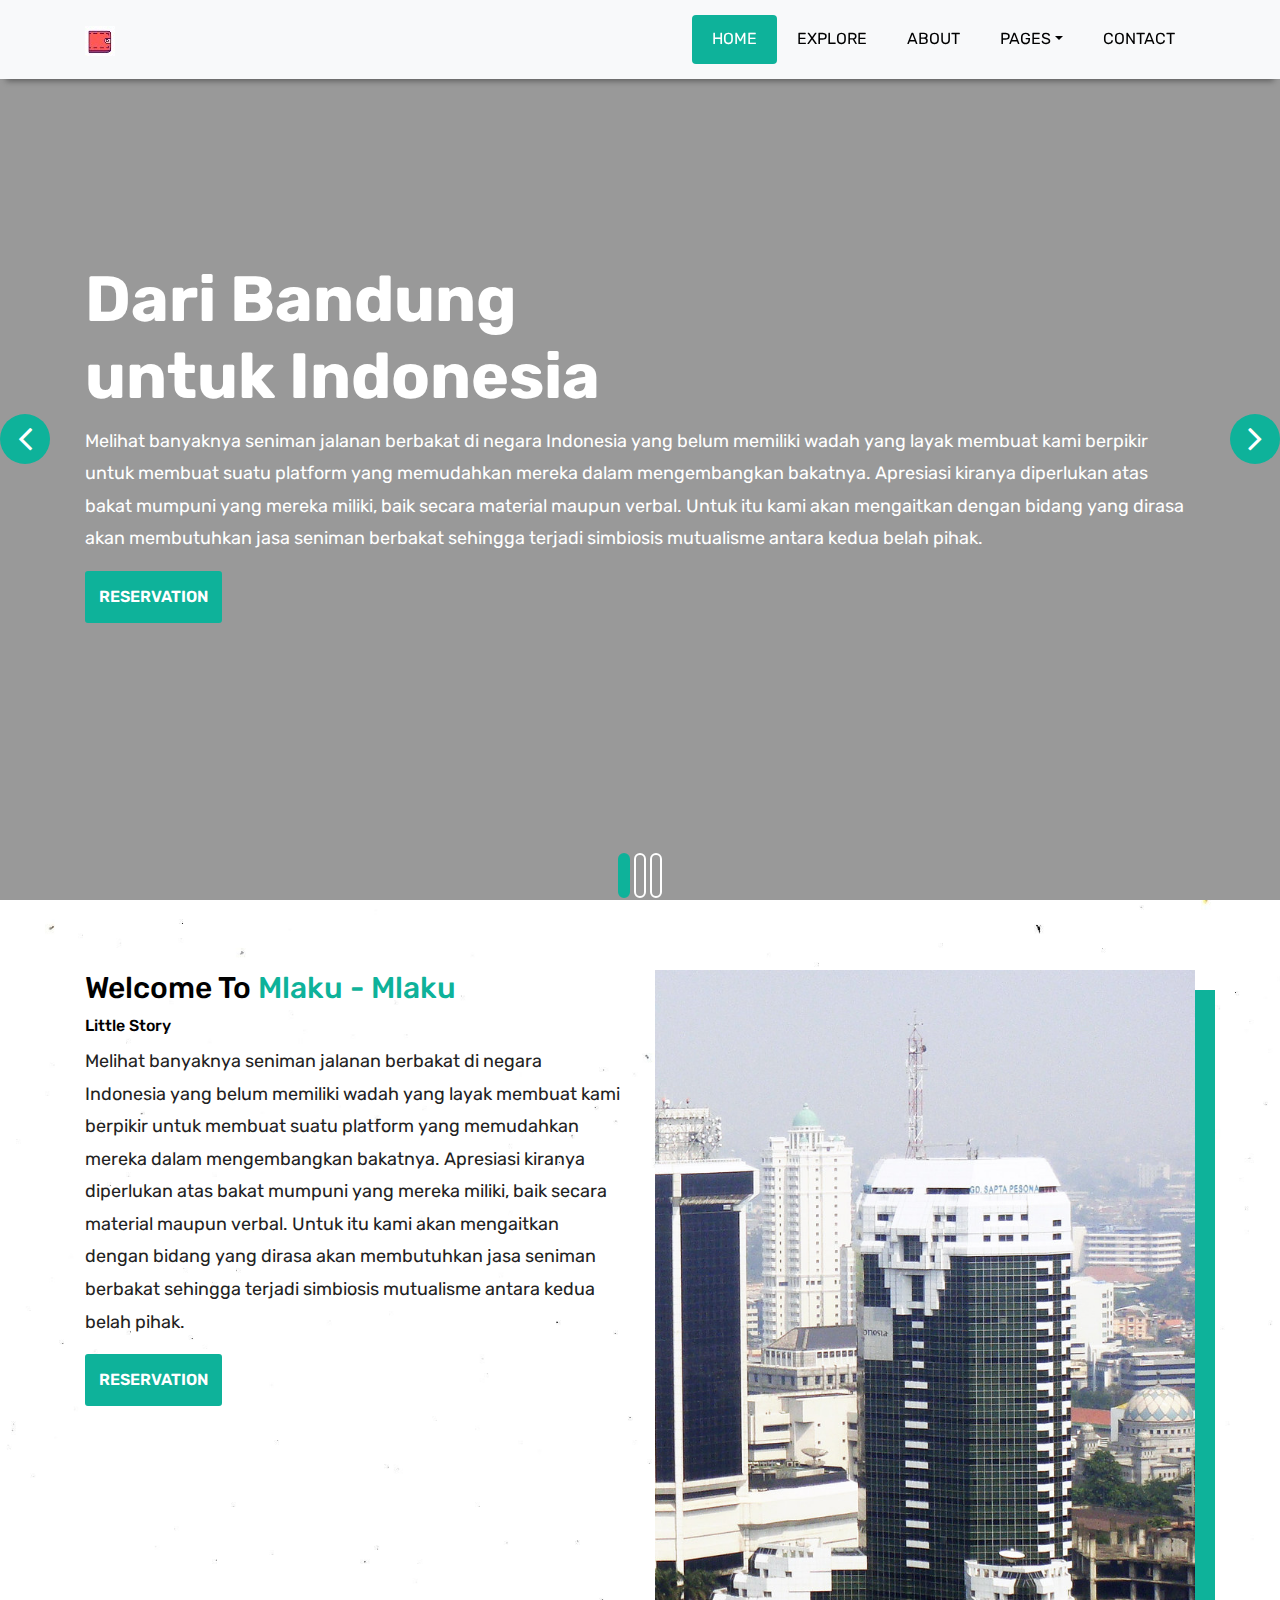
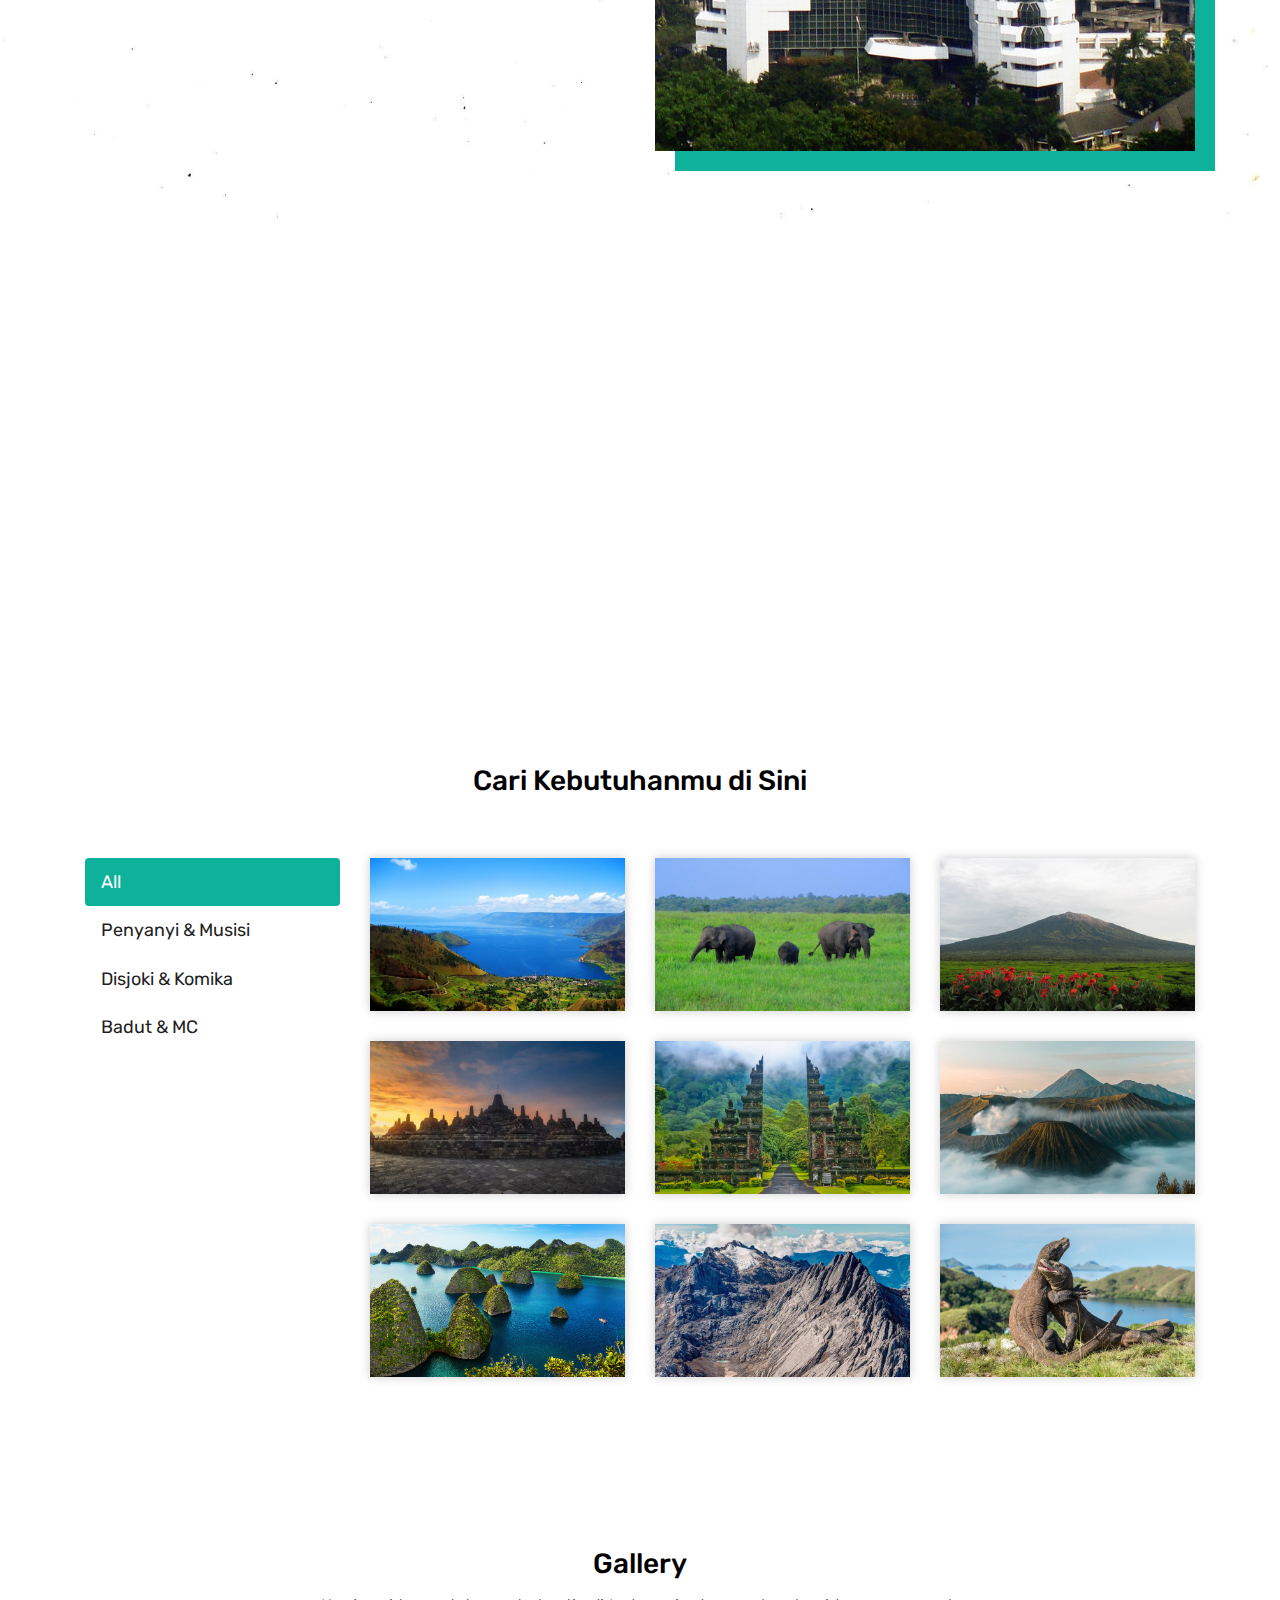
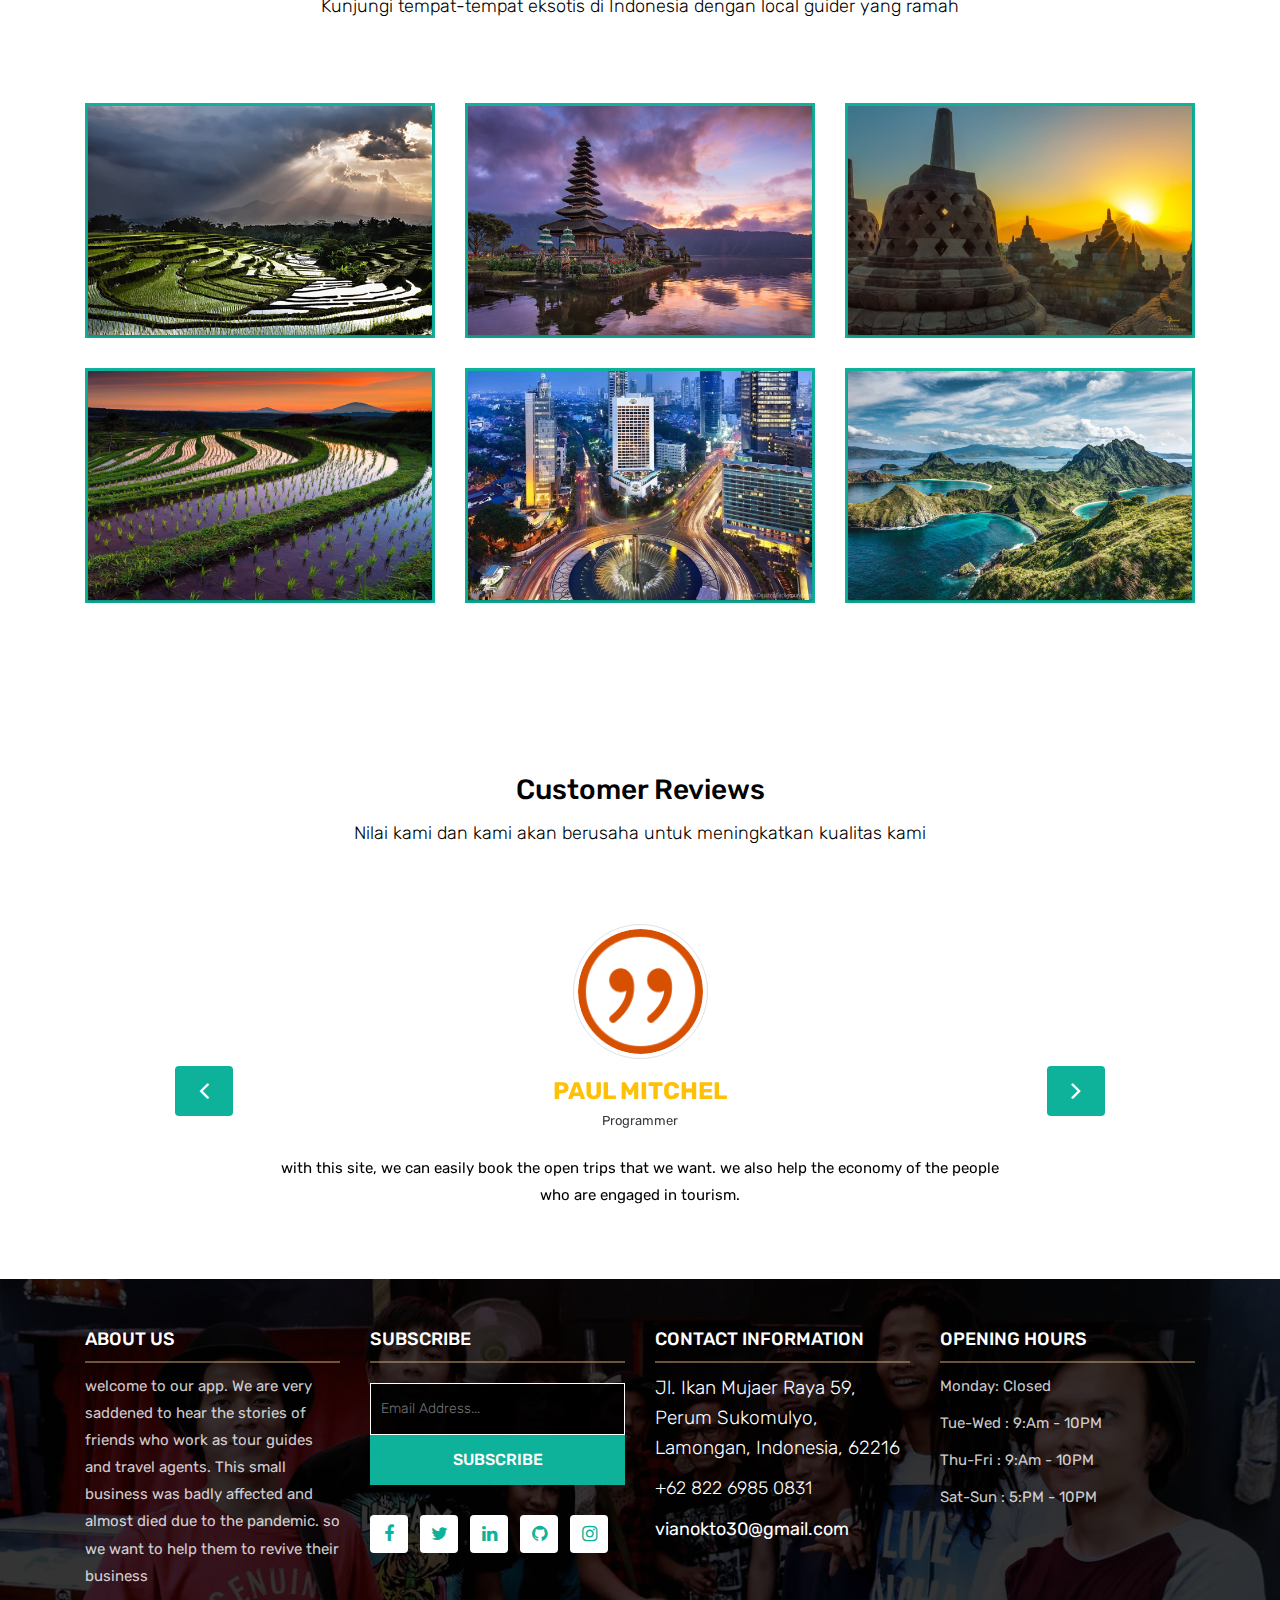
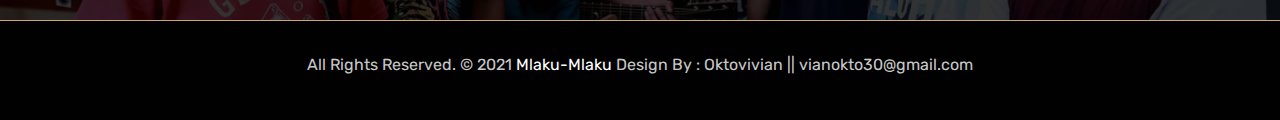
==== commit 44aed77b: "Update index.html" ====
--- a/index.html
+++ b/index.html
@@ -53,7 +53,7 @@
 							<a class="nav-link dropdown-toggle" href="#" id="dropdown-a" data-toggle="dropdown">Pages</a>
 							<div class="dropdown-menu" aria-labelledby="dropdown-a">
 								<a class="dropdown-item" href="reservation.html">Reservation</a>
-								<a class="dropdown-item" href="stuff.html">Partners</a>
+								<a class="dropdown-item" href="stuff.html">Daftar Mitra</a>
 								<a class="dropdown-item" href="gallery.html">Gallery</a>
 							</div>
 						</li>
@@ -69,7 +69,7 @@
 	<div id="slides" class="cover-slides">
 		<ul class="slides-container">
 			<li class="text-left">
-				<img src="C:\Users\viano\Website Project\Bisa!\Mlaku-Mlaku\images\pengamen.jpg" alt="">
+				<img src="C:\Users\viano\Website Project\Bisa!\images\1111.jpg" alt="">
 				<div class="container">
 					<div class="row">
 						<div class="col-md-12">
@@ -154,8 +154,7 @@
 			<div class="row">
 				<div class="col-lg-12">
 					<div class="heading-title text-center">
-						<h2>Favorite Destination</h2>
-						<p>visit places that are favorites of many people this year</p>
+						<h2>Cari Kebutuhanmu di Sini</h2>
 					</div>
 				</div>
 			</div>
@@ -164,9 +163,9 @@
 				<div class="col-3">
 					<div class="nav flex-column nav-pills" id="v-pills-tab" role="tablist" aria-orientation="vertical">
 						<a class="nav-link active" id="v-pills-home-tab" data-toggle="pill" href="#v-pills-home" role="tab" aria-controls="v-pills-home" aria-selected="true">All</a>
-						<a class="nav-link" id="v-pills-profile-tab" data-toggle="pill" href="#v-pills-profile" role="tab" aria-controls="v-pills-profile" aria-selected="false">West Indonesia</a>
-						<a class="nav-link" id="v-pills-messages-tab" data-toggle="pill" href="#v-pills-messages" role="tab" aria-controls="v-pills-messages" aria-selected="false">Central Indonesia</</a>
-						<a class="nav-link" id="v-pills-settings-tab" data-toggle="pill" href="#v-pills-settings" role="tab" aria-controls="v-pills-settings" aria-selected="false">East Indonesia</a>
+						<a class="nav-link" id="v-pills-profile-tab" data-toggle="pill" href="#v-pills-profile" role="tab" aria-controls="v-pills-profile" aria-selected="false">Penyanyi & Musisi</a>
+						<a class="nav-link" id="v-pills-messages-tab" data-toggle="pill" href="#v-pills-messages" role="tab" aria-controls="v-pills-messages" aria-selected="false">Disjoki & Komika</a>
+						<a class="nav-link" id="v-pills-settings-tab" data-toggle="pill" href="#v-pills-settings" role="tab" aria-controls="v-pills-settings" aria-selected="false">Badut & MC</a>
 					</div>
 				</div>
 				
@@ -567,4 +566,4 @@
     <script src="js/contact-form-script.js"></script>
     <script src="js/custom.js"></script>
 </body>
-</html>+</html>
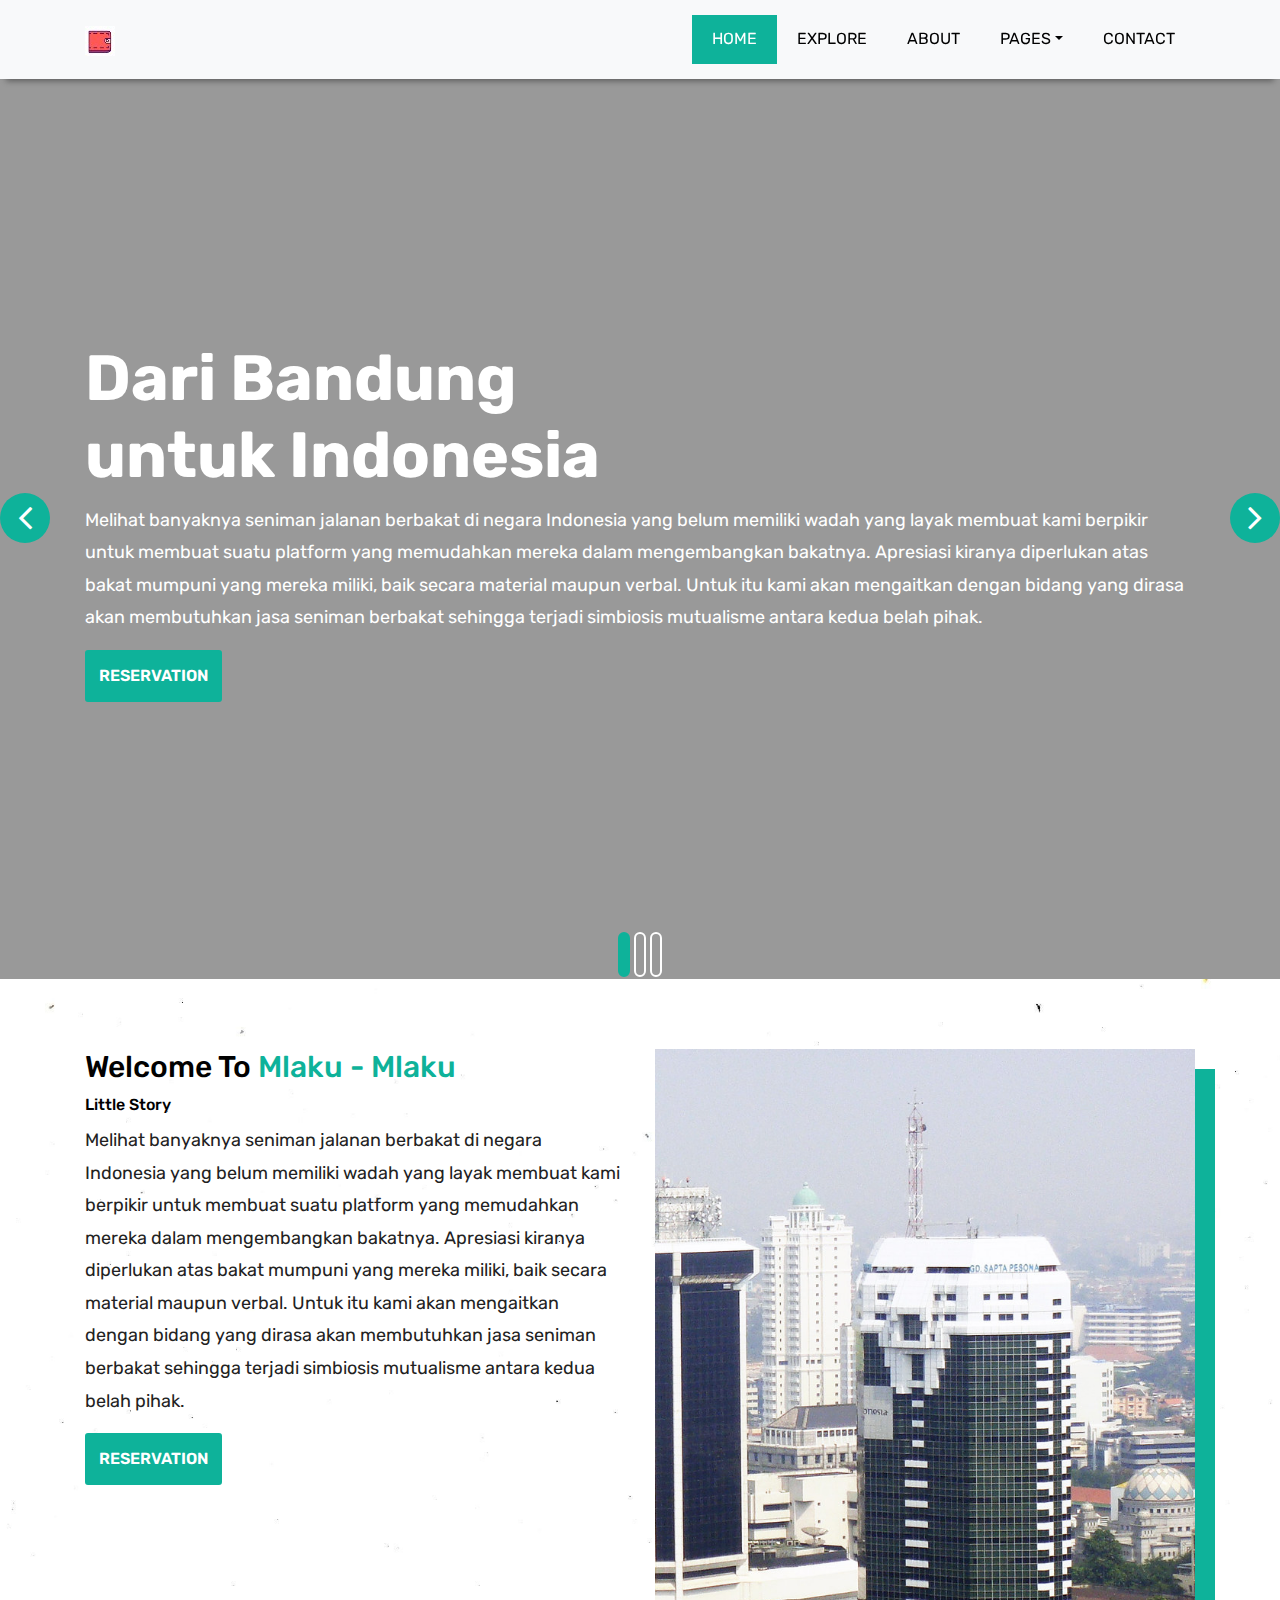
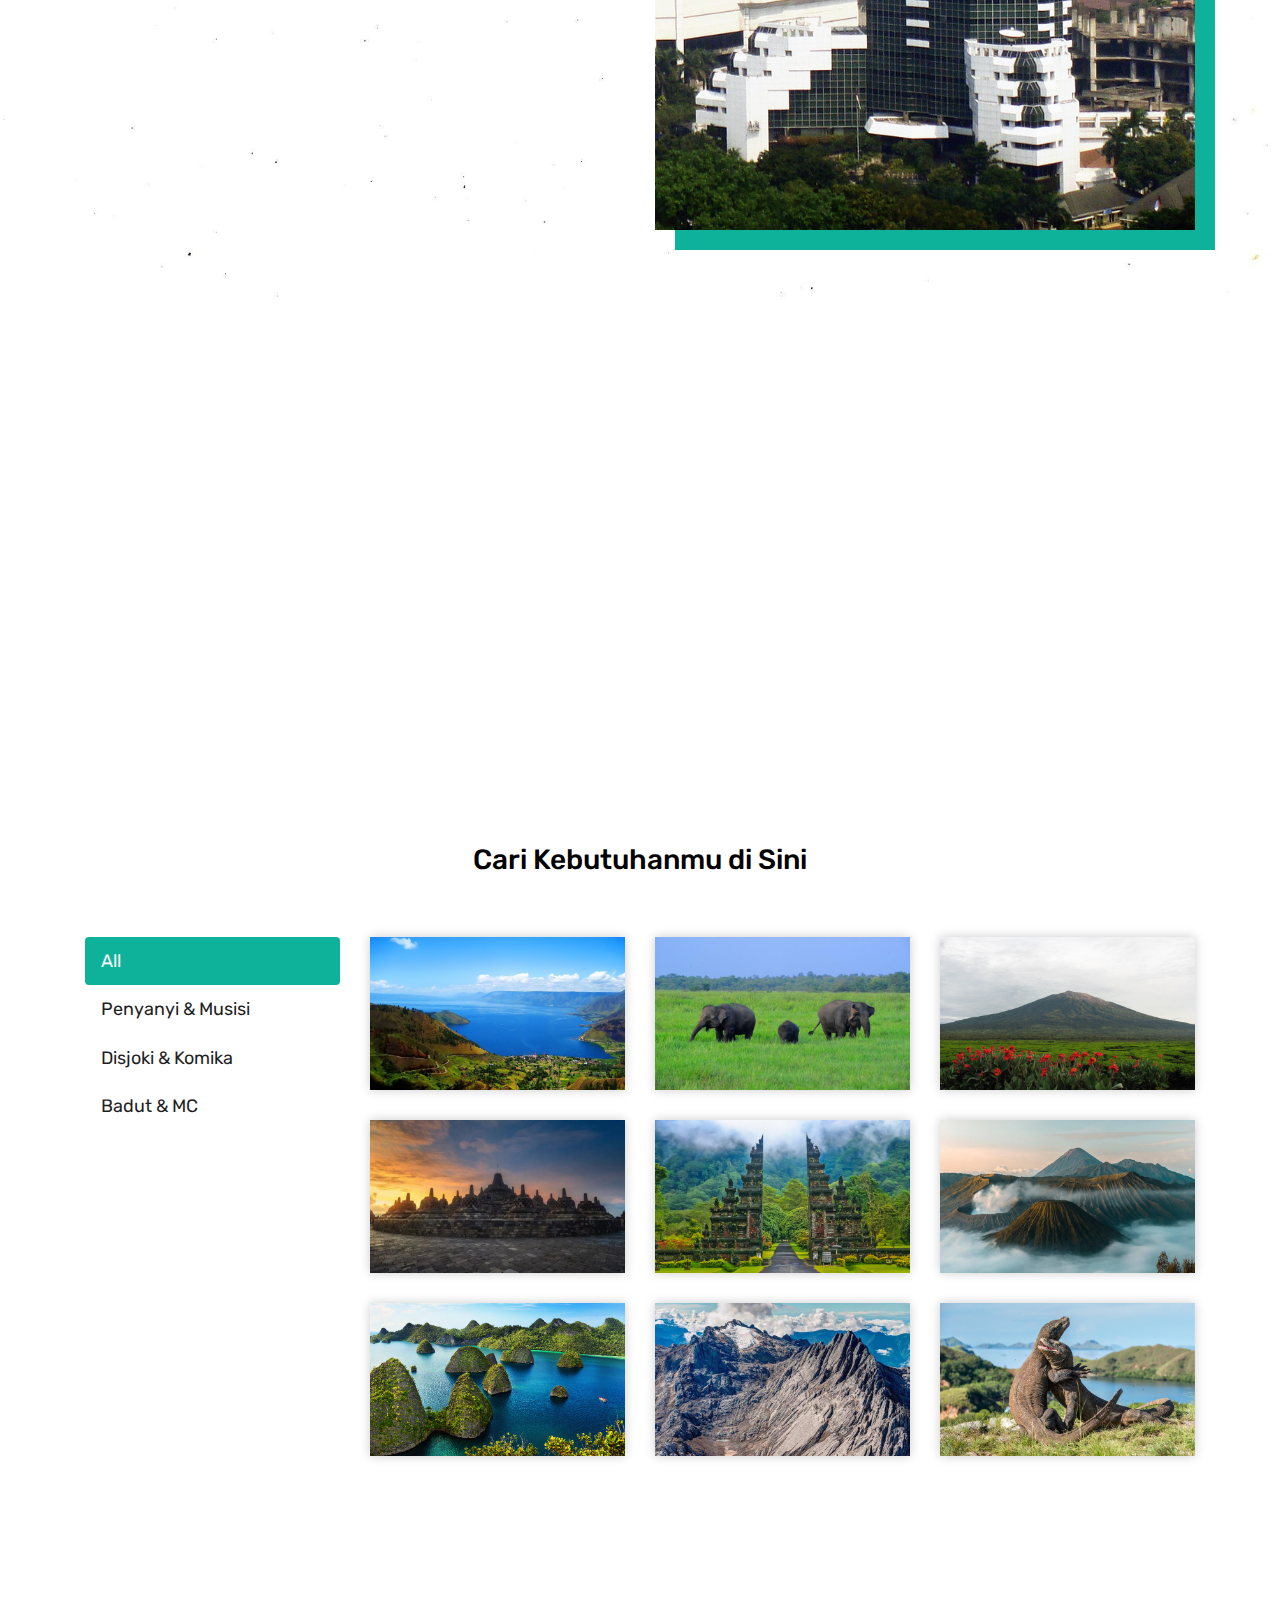
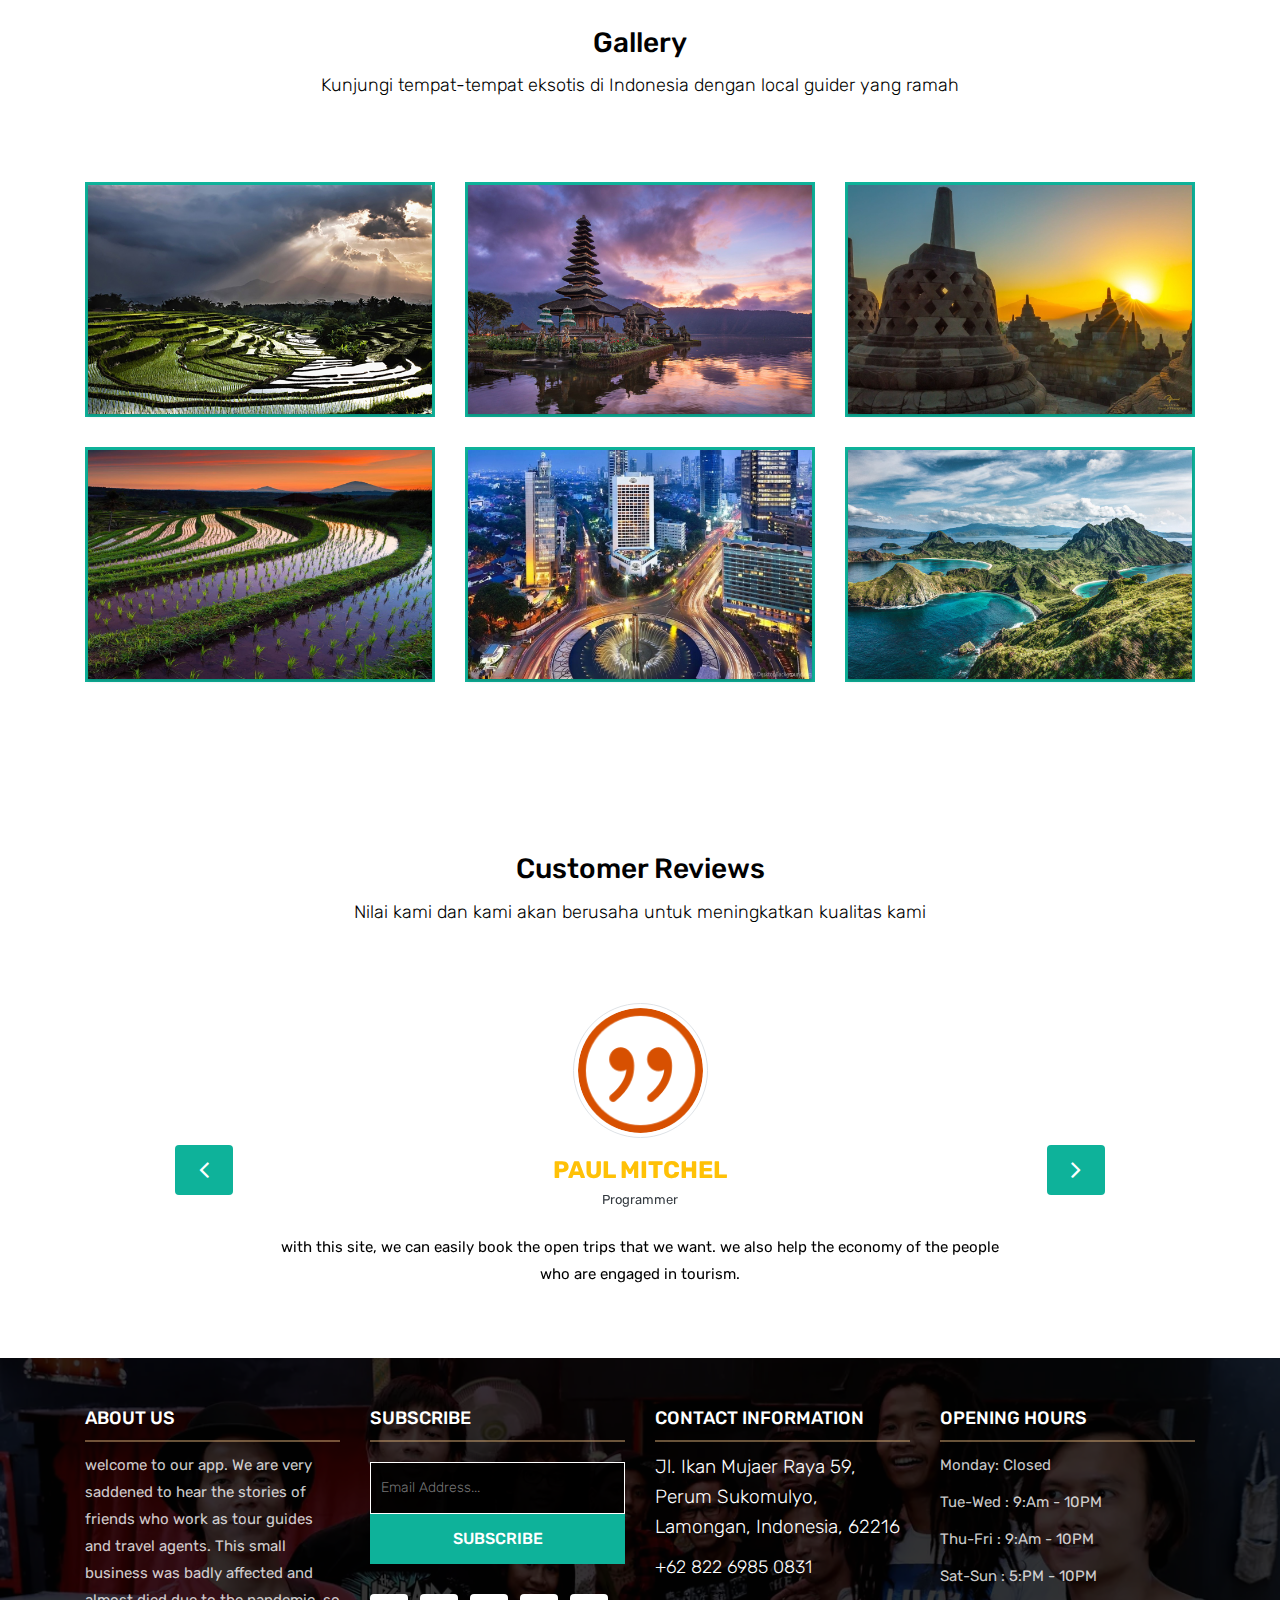
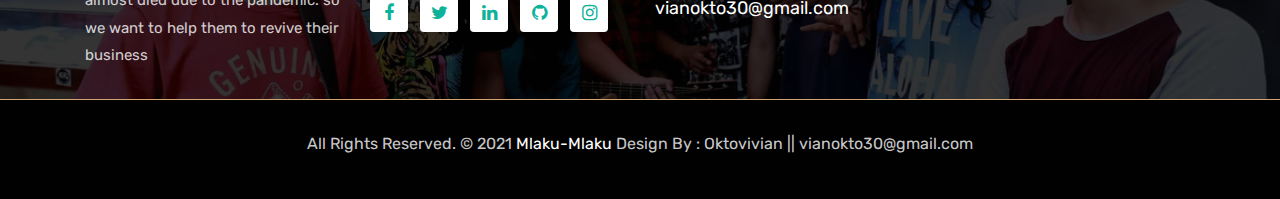
==== commit af478b34: "Add files via upload" ====
--- a/index.html
+++ b/index.html
@@ -46,9 +46,9 @@
 				</button>
 				<div class="collapse navbar-collapse" id="navbars-rs-food">
 					<ul class="navbar-nav ml-auto">
-						<li class="nav-item active"><a class="nav-link" href="index.html">Home</a></li>
-						<li class="nav-item"><a class="nav-link" href="menu.html">Explore</a></li>
-						<li class="nav-item"><a class="nav-link" href="about.html">About</a></li>
+						<li class="nav-item active"><c class="nav-link" href="index.html">Home</c></li>
+						<li class="nav-item"><c class="nav-link" href="menu.html">Explore</c></li>
+						<li class="nav-item"><c class="nav-link" href="about.html">About</c></li>
 						<li class="nav-item dropdown">
 							<a class="nav-link dropdown-toggle" href="#" id="dropdown-a" data-toggle="dropdown">Pages</a>
 							<div class="dropdown-menu" aria-labelledby="dropdown-a">
@@ -566,4 +566,4 @@
     <script src="js/contact-form-script.js"></script>
     <script src="js/custom.js"></script>
 </body>
-</html>
+</html>--- a/css/style.css
+++ b/css/style.css
@@ -16,6 +16,12 @@
 /*------------------------------------------------------------------
     SKELETON
 -------------------------------------------------------------------*/
+c{
+    color: #fff;
+    text-decoration: none!important;
+    opacity: 1
+
+}
 
 body {
     color: #000;
@@ -164,15 +170,23 @@
 
 .top-navbar .navbar{
 	padding: 15px 0px;
-	position: fixed;
+	position: relative;
+    display: flex;
 	width: 100%;
 	border-radius: 0px 0px 0px 0px;
-    color: #000;
+    color: #fff;
 	transition: height .3s ease-out, background .3s ease-out, box-shadow .3s ease-out;
-	-webkit-transform: translate3d(0, 0, 0);
+    filter: alpha(opacity=0.0);
+    -moz-opacity: 0.0;
+    -khtml-opacity: 0.0;
+    background: rgba(0, 0, 0, 0.0);
+    opacity: 1.0;	
+    -webkit-transform: translate3d(0, 0, 0);
 	transform: translate3d(0, 0, 0);
+    
 	-webkit-box-shadow: 0 8px 6px -6px rgba(0, 0, 0, 0.4);
 	box-shadow: 0 8px 6px -6px rgba(0, 0, 0, 0.4);
+    
 	z-index: 100;
 }
 
@@ -185,18 +199,17 @@
 }
 
 .top-navbar .navbar-light .navbar-nav .nav-item .nav-link:hover{
-	background: #0EB29A;
-	color:#ffffff;
+    background: #0EB29A;
+	color: #ffffff;
 }
 .top-navbar .navbar-light .navbar-nav .nav-item.active .nav-link{
 	background: #0EB29A;
 	color: #ffffff;
-	border-radius: 4px;
 }
 
 .navbar-expand-lg .navbar-nav .dropdown-menu{
 	border: none;
-	border-radius: 0px;
+	border-radius: 25px;
 	padding: 10px;
 	box-shadow: 2px 5px 6px rgba(0,0,0,0.5);
 }
@@ -210,6 +223,7 @@
 	color: #ffffff;
 }
 .navbar-light .navbar-toggler:hover{
+    border-radius: 25%;
 	background: #0EB29A;
 }
 
@@ -1392,4 +1406,3 @@
 
 
 
-
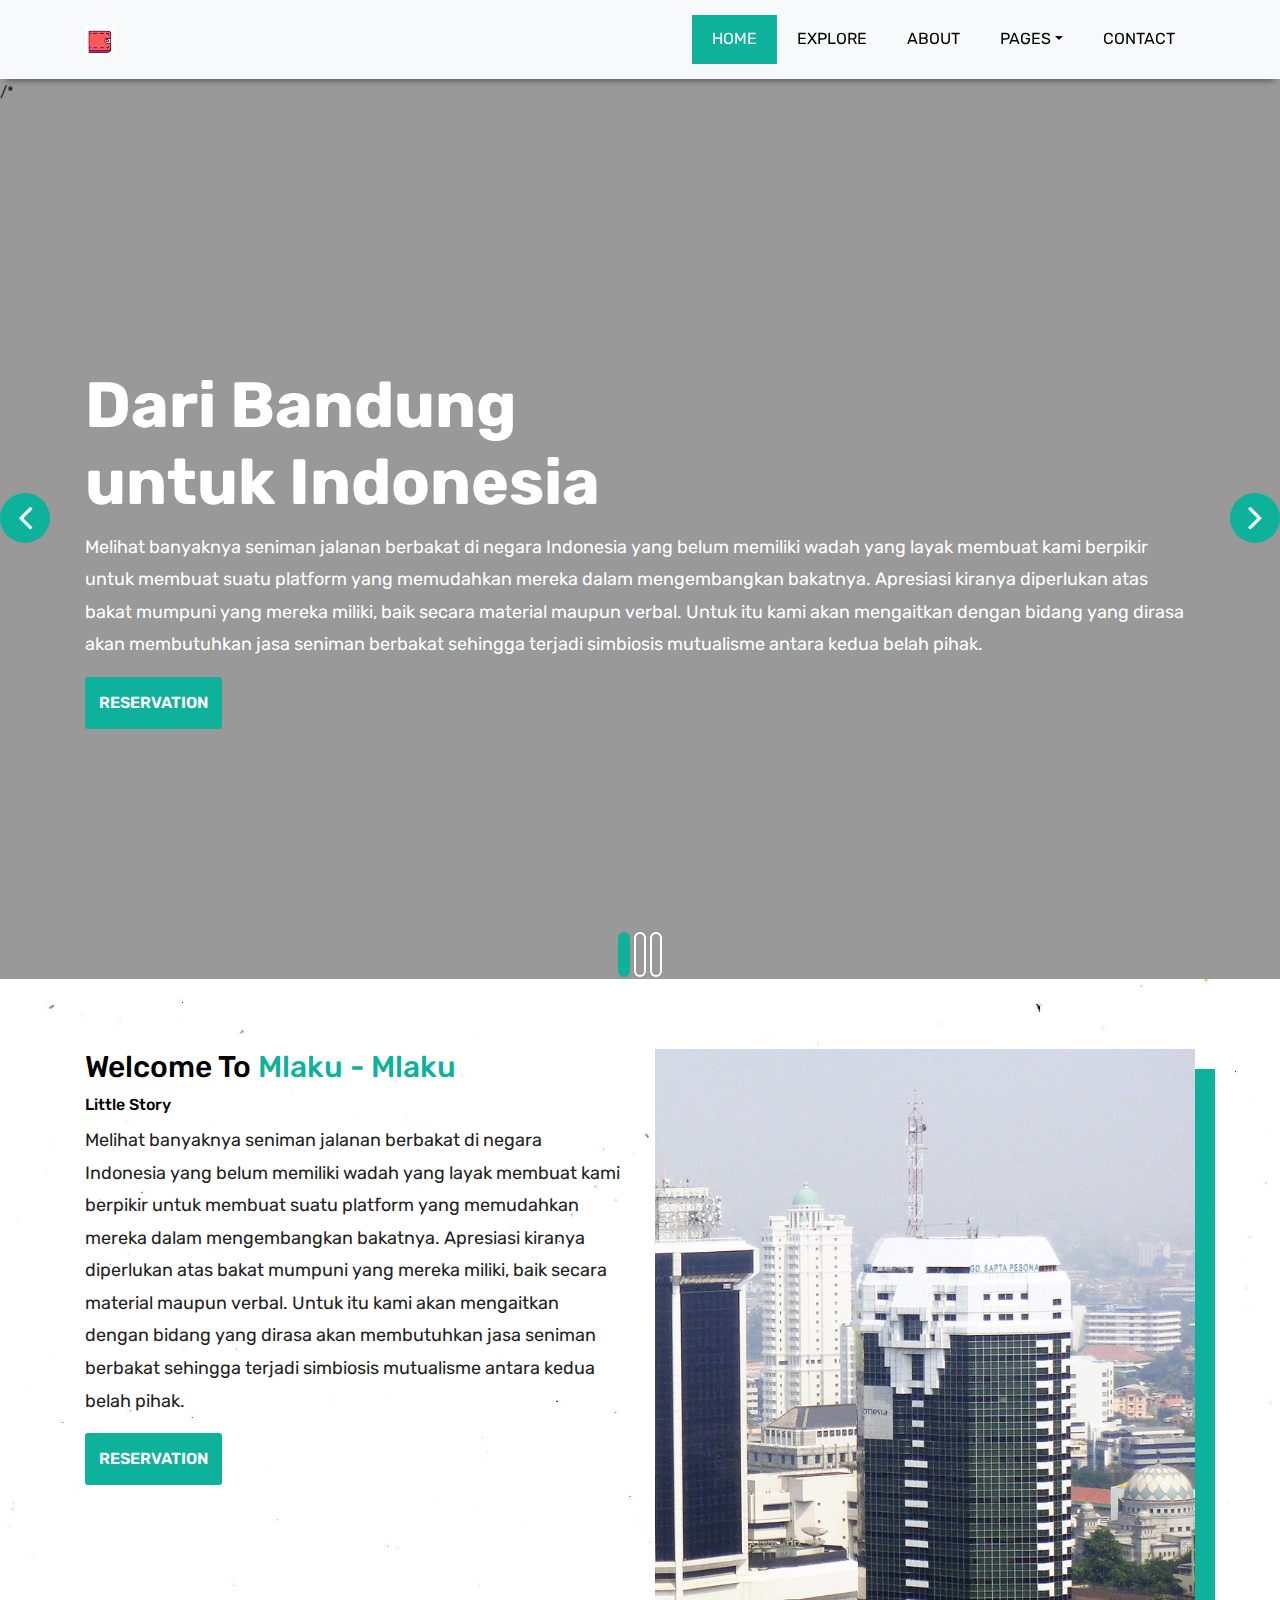
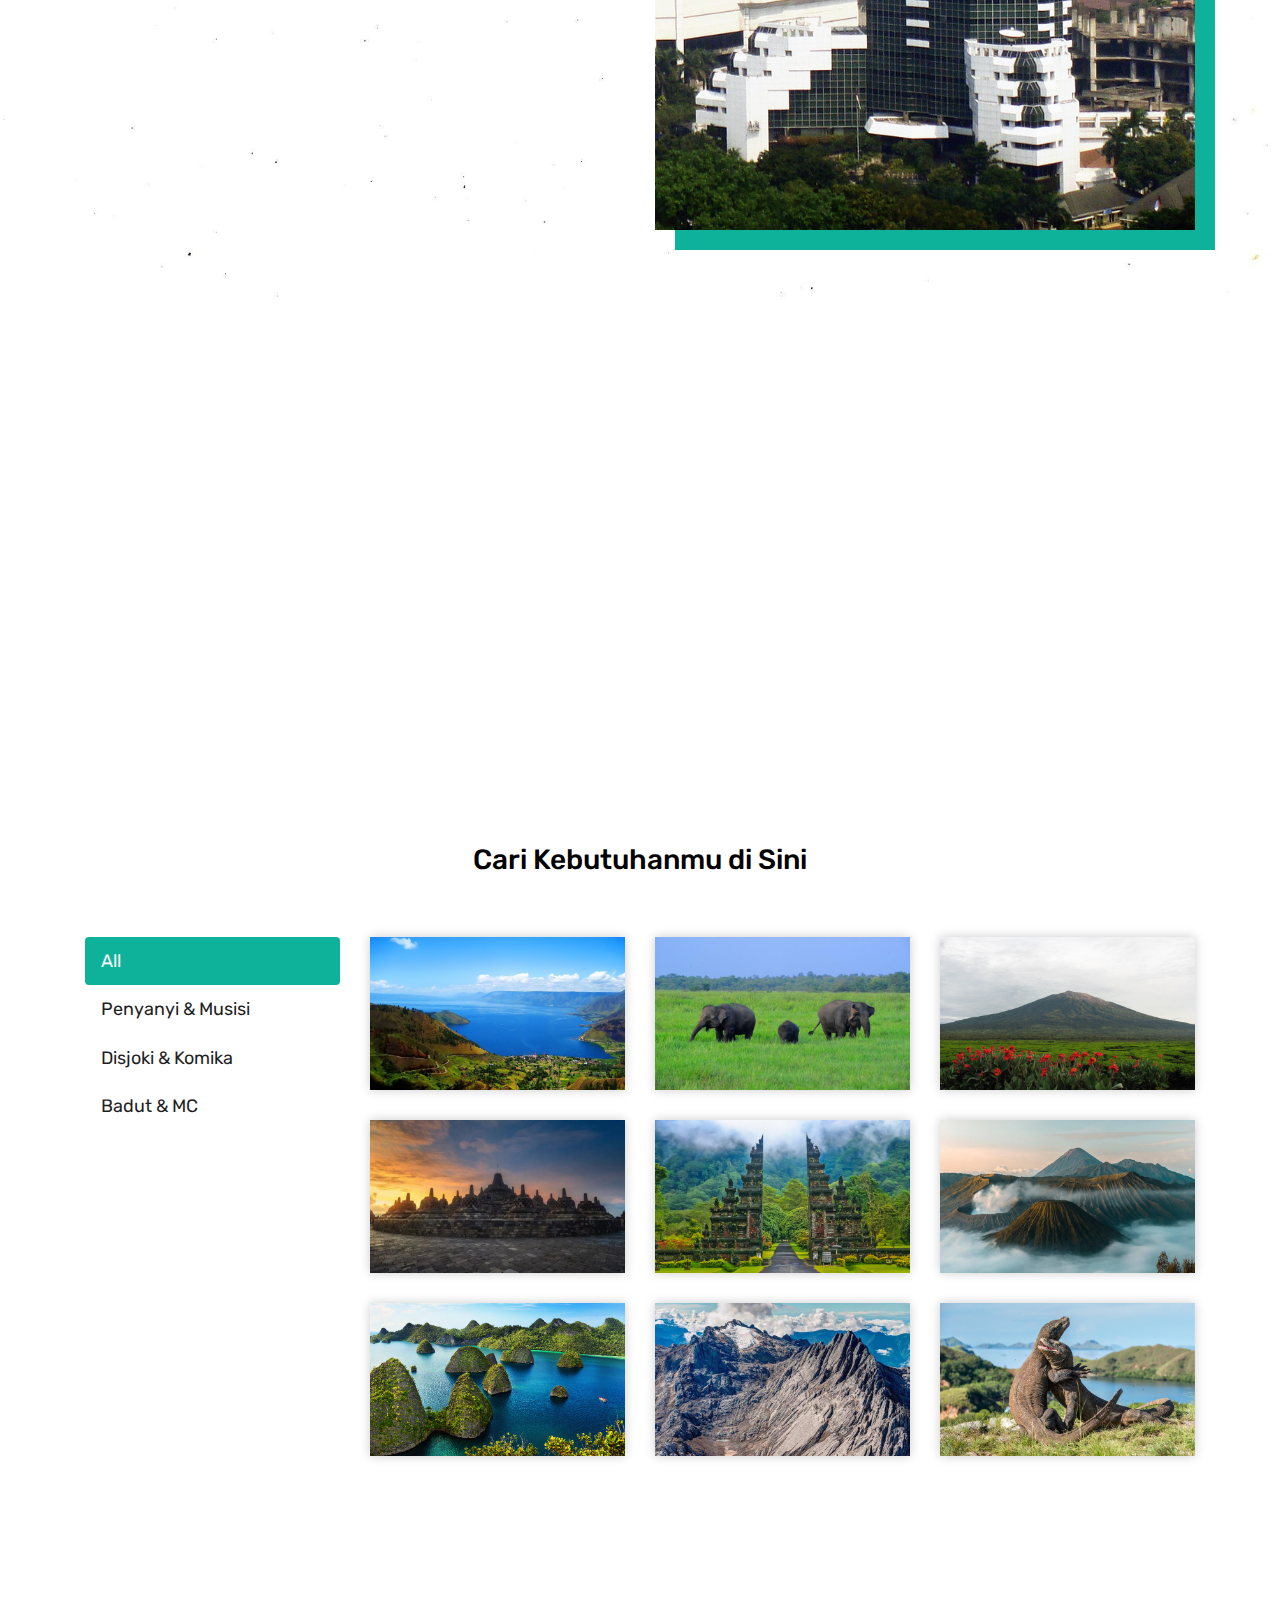
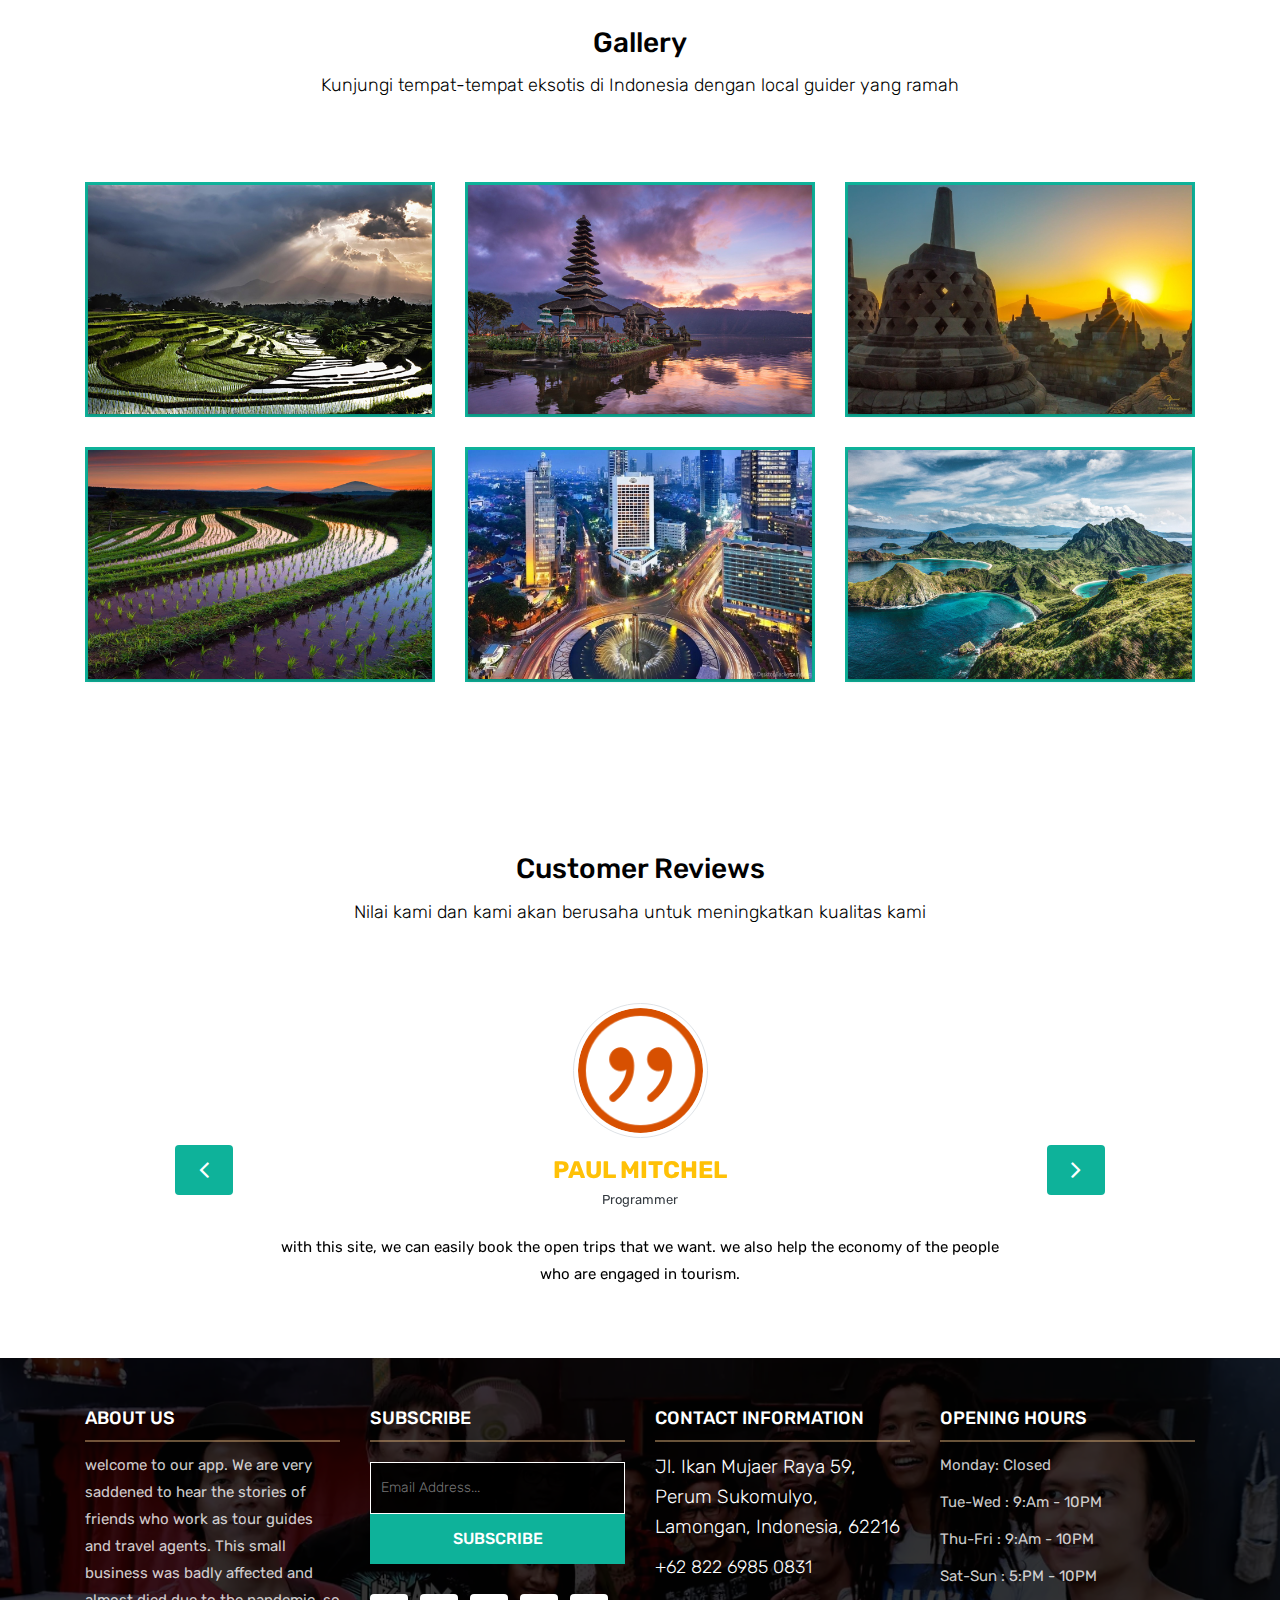
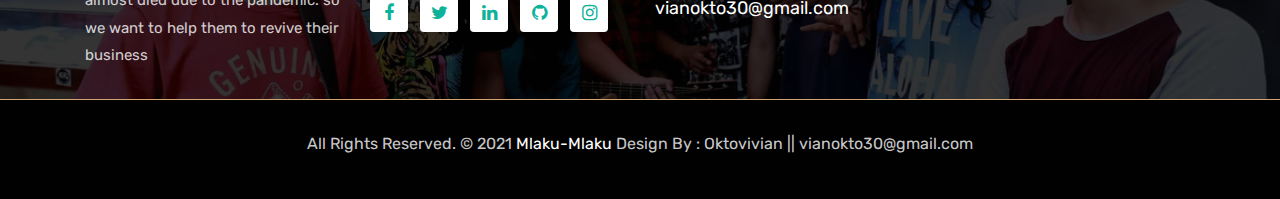
==== commit ddef2cea: "Update index.html" ====
--- a/index.html
+++ b/index.html
@@ -69,6 +69,7 @@
 	<div id="slides" class="cover-slides">
 		<ul class="slides-container">
 			<li class="text-left">
+				/*
 				<img src="C:\Users\viano\Website Project\Bisa!\images\1111.jpg" alt="">
 				<div class="container">
 					<div class="row">
@@ -79,9 +80,10 @@
 						</div>
 					</div>
 				</div>
+				*/
 			</li>
 			<li class="text-left">
-				<img src="images/slider-02.jpg" alt="">
+				<img src="C:\Users\viano\Website Project\Bisa!\images\1111.jpg" alt="">
 				<div class="container">
 					<div class="row">
 						<div class="col-md-12">
@@ -566,4 +568,4 @@
     <script src="js/contact-form-script.js"></script>
     <script src="js/custom.js"></script>
 </body>
-</html>+</html>
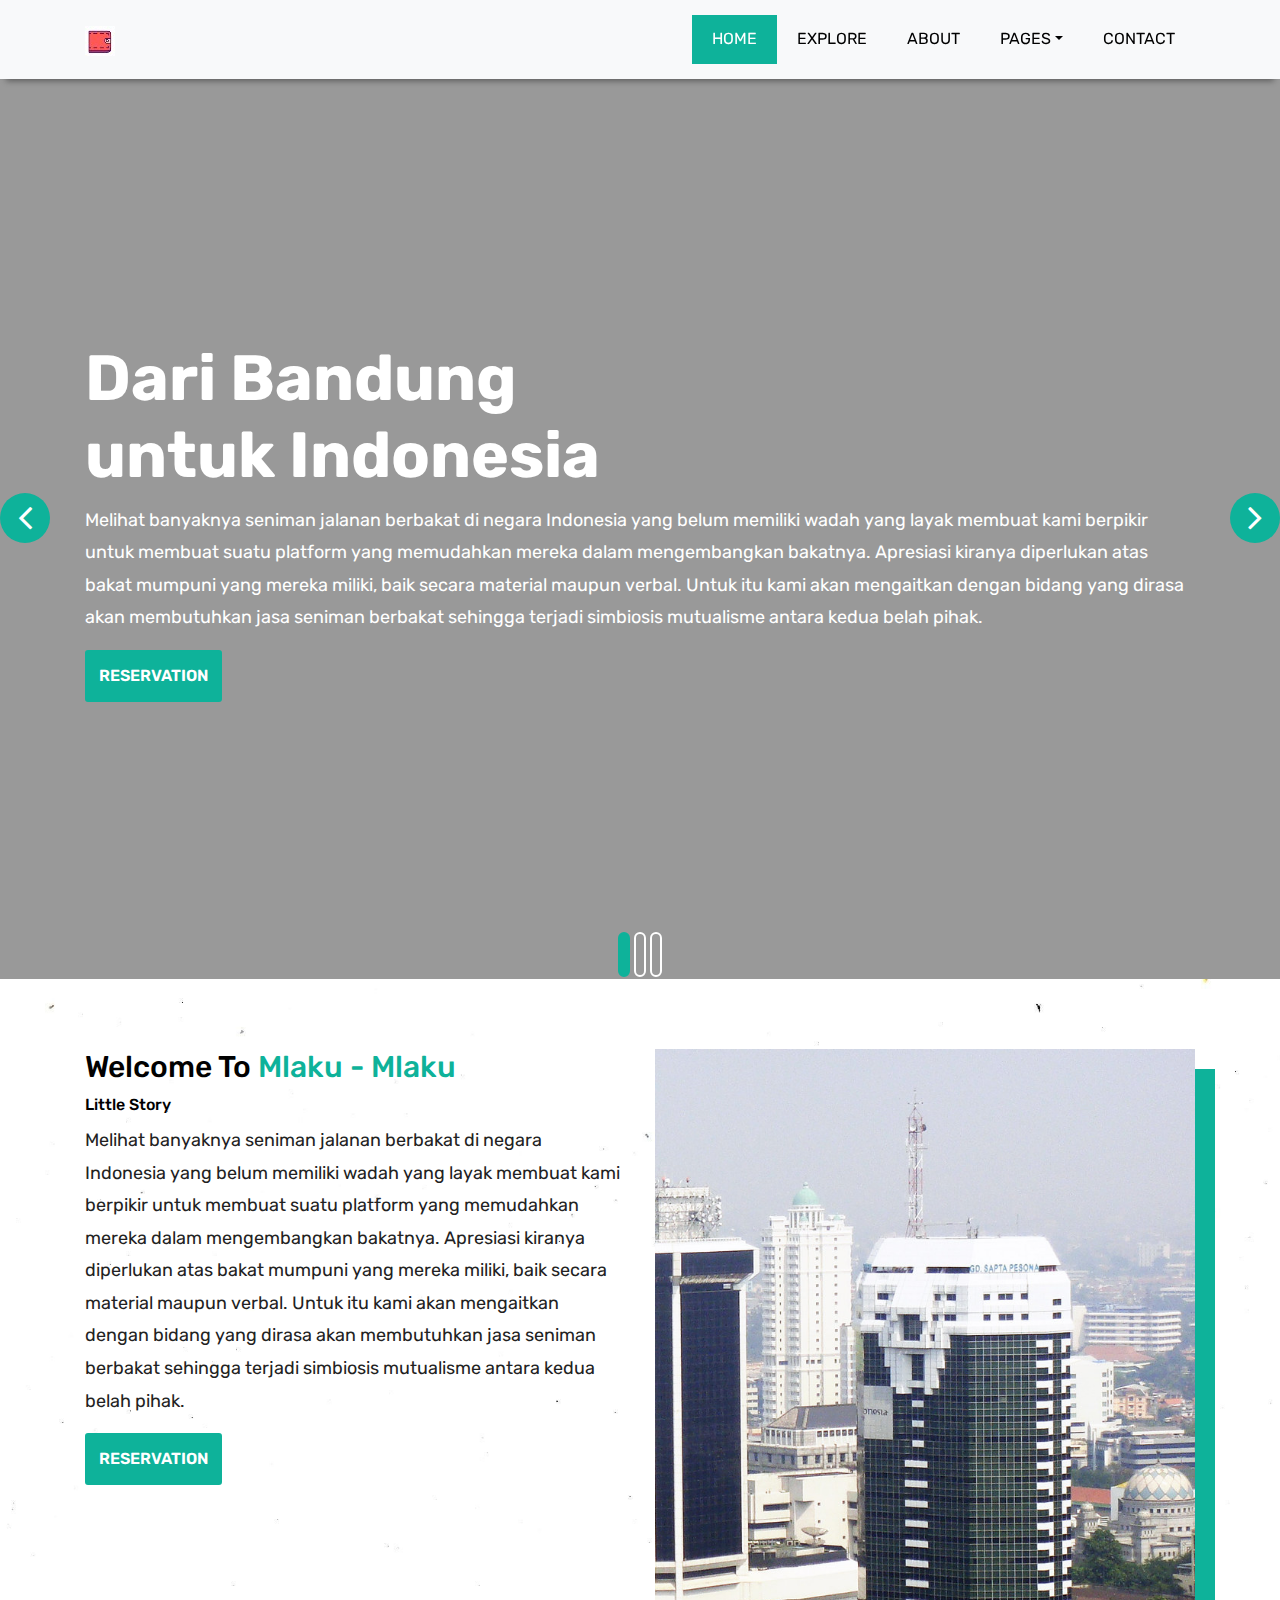
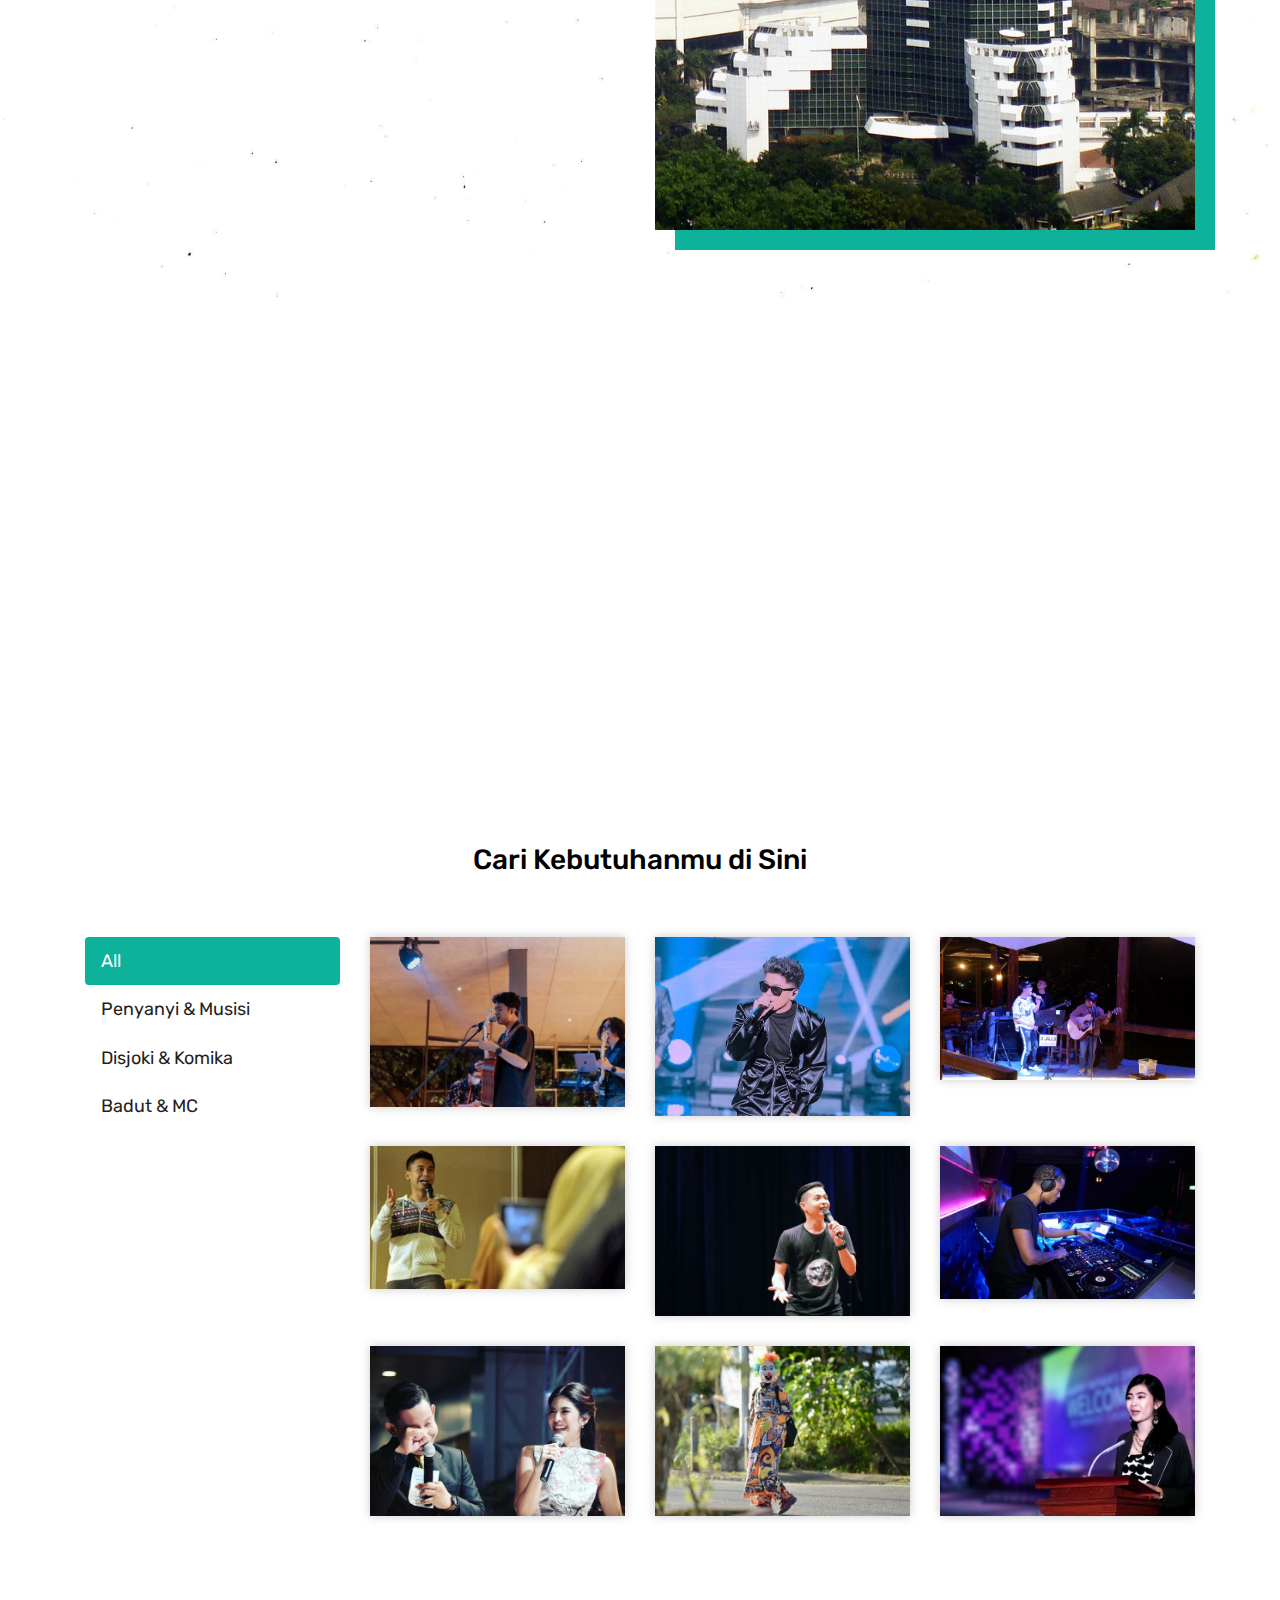
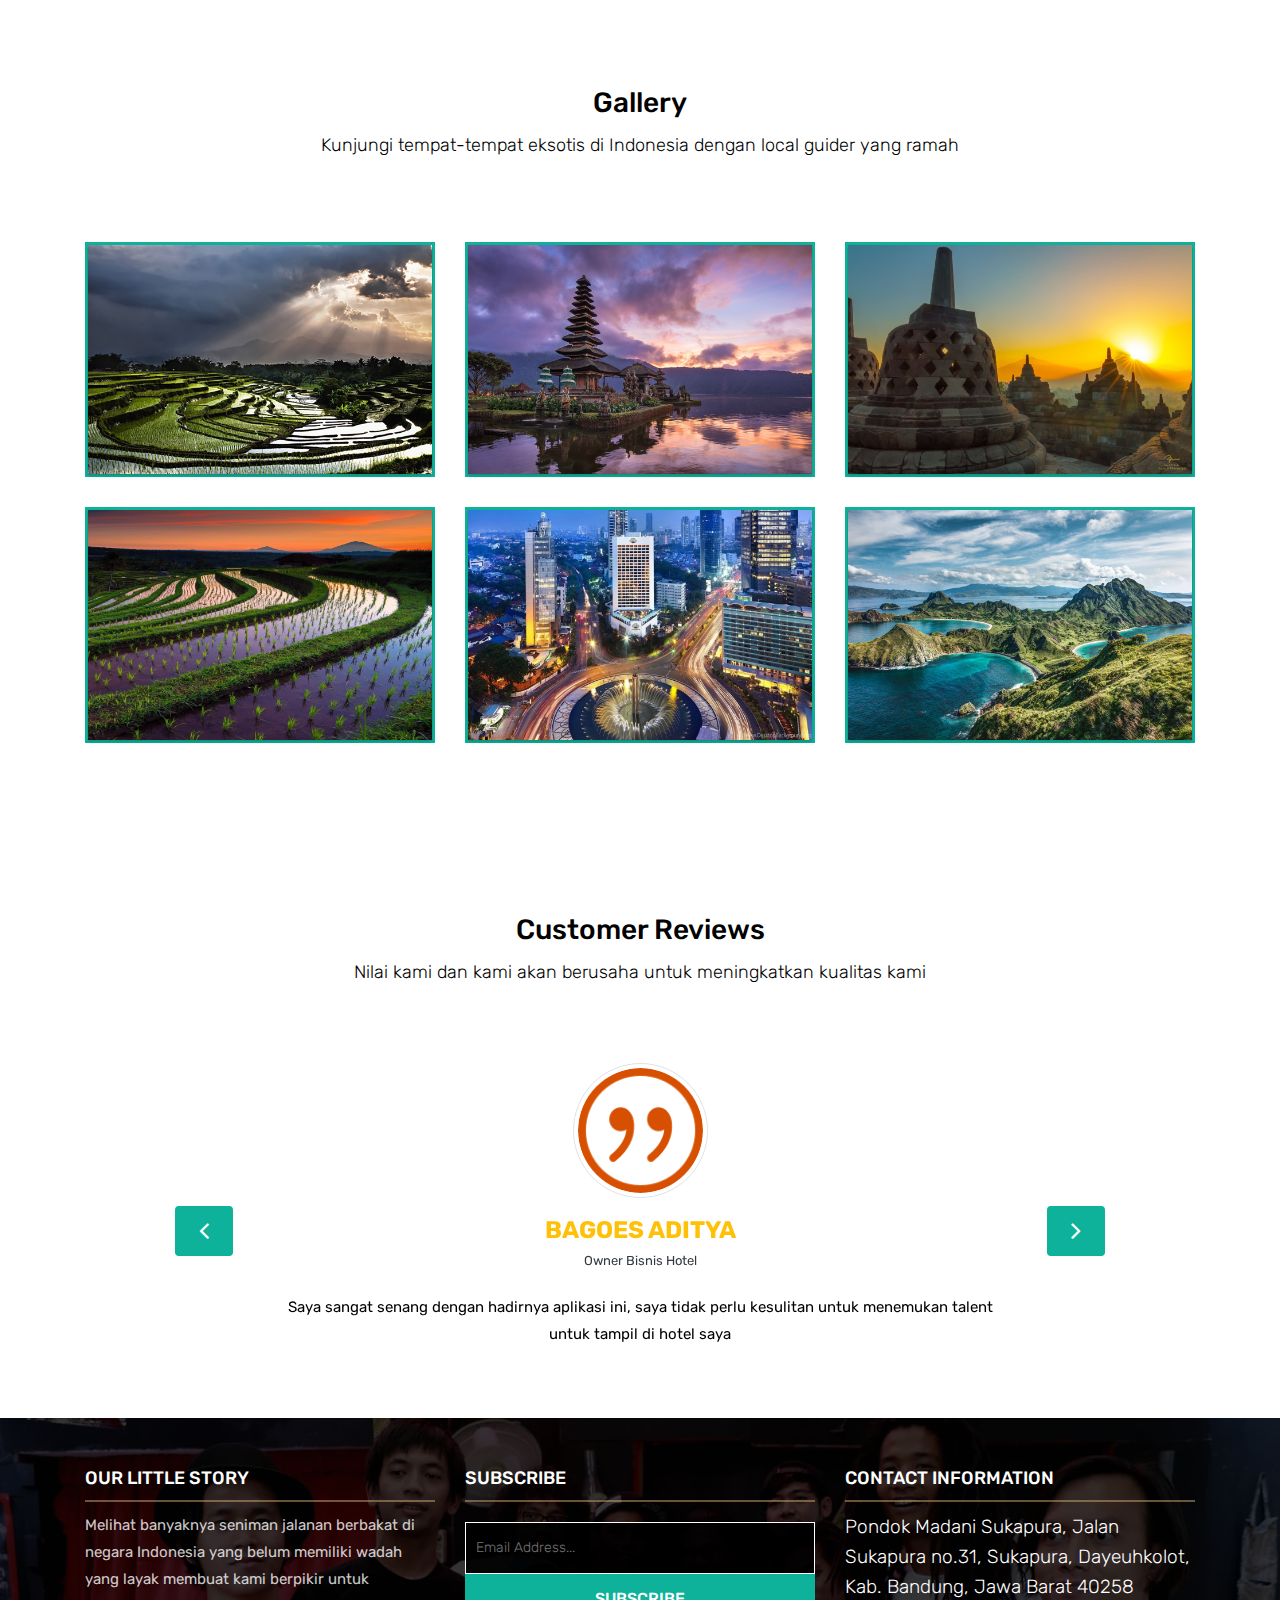
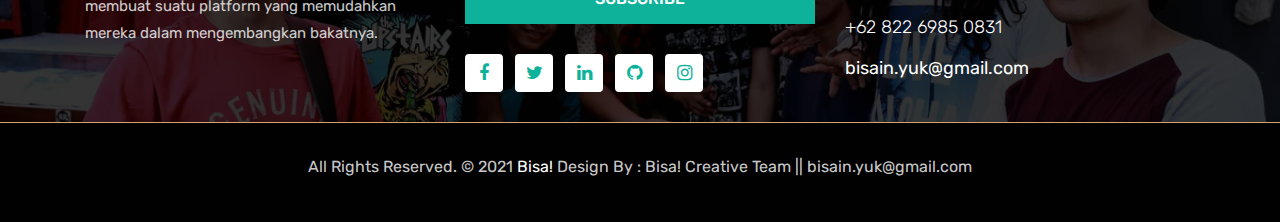
==== commit 10caaa65: "Add files via upload" ====
--- a/index.html
+++ b/index.html
@@ -46,9 +46,9 @@
 				</button>
 				<div class="collapse navbar-collapse" id="navbars-rs-food">
 					<ul class="navbar-nav ml-auto">
-						<li class="nav-item active"><c class="nav-link" href="index.html">Home</c></li>
-						<li class="nav-item"><c class="nav-link" href="menu.html">Explore</c></li>
-						<li class="nav-item"><c class="nav-link" href="about.html">About</c></li>
+						<li class="nav-item active"><a class="nav-link" href="index.html">Home</a></li>
+						<li class="nav-item"><a class="nav-link" href="menu.html">Explore</a></li>
+						<li class="nav-item"><a class="nav-link" href="about.html">About</a></li>
 						<li class="nav-item dropdown">
 							<a class="nav-link dropdown-toggle" href="#" id="dropdown-a" data-toggle="dropdown">Pages</a>
 							<div class="dropdown-menu" aria-labelledby="dropdown-a">
@@ -69,7 +69,6 @@
 	<div id="slides" class="cover-slides">
 		<ul class="slides-container">
 			<li class="text-left">
-				/*
 				<img src="C:\Users\viano\Website Project\Bisa!\images\1111.jpg" alt="">
 				<div class="container">
 					<div class="row">
@@ -80,10 +79,9 @@
 						</div>
 					</div>
 				</div>
-				*/
 			</li>
 			<li class="text-left">
-				<img src="C:\Users\viano\Website Project\Bisa!\images\1111.jpg" alt="">
+				<img src="images/slider-02.jpg" alt="">
 				<div class="container">
 					<div class="row">
 						<div class="col-md-12">
@@ -179,9 +177,10 @@
 									<div class="gallery-single fix">
 										<img src="images/img-01.jpg" class="img-fluid" alt="Image">
 										<div class="why-text">
-											<h4>Danau Toba</h4>
-											<p>Danau vulkanik terbesar di dunia</p>
-											<h5> $2.000</h5>
+											<h4>Ahmad Sobirin</h4>
+											<p>Penyanyi</p>
+											<h5> Rp499.999</h5>
+											<h6> <s>Rp1.000.000</s></h6>
 										</div>
 									</div>
 								</div>
@@ -190,9 +189,10 @@
 									<div class="gallery-single fix">
 										<img src="images/img-02.jpg" class="img-fluid" alt="Image">
 										<div class="why-text">
-											<h4>Taman Nasional Way Kambas</h4>
-											<p>Tempat penangkaran Gajah Sumatera</p>
-											<h5> $2.000</h5>
+											<h4>Yasa Seniarta</h4>
+											<p>Penyanyi</p>
+											<h5> Rp499.999</h5>
+											<h6> <s>Rp1.000.000</s></h6>
 										</div>
 									</div>
 								</div>
@@ -201,9 +201,10 @@
 									<div class="gallery-single fix">
 										<img src="images/img-03.jpg" class="img-fluid" alt="Image">
 										<div class="why-text">
-											<h4>Gunung Kerinci</h4>
-											<p>Gunung berapi tertinggi di Indoneisa</p>
-											<h5> $1.000</h5>
+											<h4>Horse Rider</h4>
+											<p>Musisi / Band</p>
+											<h5> Rp799.999</h5>
+											<h6> <s>Rp1.000.000</s></h6>
 										</div>
 									</div>
 								</div>
@@ -212,9 +213,10 @@
 									<div class="gallery-single fix">
 										<img src="images/img-04.jpg" class="img-fluid" alt="Image">
 										<div class="why-text">
-											<h4>Candi Borobudur</h4>
-											<p>Candi Buddha terbesar di dunia</p>
-											<h5> $1.000</h5>
+											<h4>Yoseph Suryaningrat</h4>
+											<p>Komika</p>
+											<h5> Rp799.999</h5>
+											<h6> <s>Rp1.000.000</s></h6>
 										</div>
 									</div>
 								</div>
@@ -223,9 +225,10 @@
 									<div class="gallery-single fix">
 										<img src="images/img-05.jpg" class="img-fluid" alt="Image">
 										<div class="why-text">
-											<h4>Pulau Bali</h4>
-											<p>Pulau surga, destinasi terbaik dunia</p>
-											<h5> $2.000</h5>
+											<h4>Pamungkas</h4>
+											<p>Komika</p>
+											<h5> Rp799.999</h5>
+											<h6> <s>Rp1.000.000</s></h6>
 										</div>
 									</div>
 								</div>
@@ -234,9 +237,10 @@
 									<div class="gallery-single fix">
 										<img src="images/img-06.jpg" class="img-fluid" alt="Image">
 										<div class="why-text">
-											<h4>Gunung Bromo</h4>
-											<p>Kaldera vulkanik dengan view yang indah</p>
-											<h5> $1.000</h5>
+											<h4>DJ Gendul</h4>
+											<p>Disjoki</p>
+											<h5> Rp799.999</h5>
+											<h6> <s>Rp1.000.000</s></h6>
 										</div>
 									</div>
 								</div>
@@ -245,9 +249,10 @@
 									<div class="gallery-single fix">
 										<img src="images/img-07.jpg" class="img-fluid" alt="Image">
 										<div class="why-text">
-											<h4>Raja Ampat</h4>
-											<p>Gugusan pulau-pulau kecil yang indah</p>
-											<h5> $5.000</h5>
+											<h4>Adiwijaya</h4>
+											<p>MC</p>											
+											<h5> Rp499.999</h5>
+											<h6> <s>Rp1.000.000</s></h6>
 										</div>
 									</div>
 								</div>
@@ -256,9 +261,10 @@
 									<div class="gallery-single fix">
 										<img src="images/img-08.jpg" class="img-fluid" alt="Image">
 										<div class="why-text">
-											<h4>Pegunungan Jaya Wijaya
-											<p>Pegunungan tertinggi di Indonesia</p>
-											<h5> $5.000</h5>
+											<h4>Sugeng</h4>
+											<p>Badut Pesta</p>											
+											<h5> Rp499.999</h5>
+											<h6> <s>Rp1.000.000</s></h6>
 										</div>
 									</div>
 								</div>
@@ -267,9 +273,10 @@
 									<div class="gallery-single fix">
 										<img src="images/img-09.jpg" class="img-fluid" alt="Image">
 										<div class="why-text">
-											<h4>Pulau Komodo</h4>
-											<p>Habitat alami komodo, satu-satunya di dunia</p>
-											<h5> $3.000</h5>
+											<h4>Dinda Syarifah</h4>
+											<p>MC</p>											
+											<h5> Rp499.999</h5>
+											<h6> <s>Rp1.000.000</s></h6>
 										</div>
 									</div>
 								</div>
@@ -282,9 +289,10 @@
 									<div class="gallery-single fix">
 										<img src="images/img-01.jpg" class="img-fluid" alt="Image">
 										<div class="why-text">
-											<h4>Danau Toba</h4>
-											<p>Danau vulkanik terbesar di dunia</p>
-											<h5> $2.000</h5>
+											<h4>Ahmad Sobirin</h4>
+											<p>Penyanyi</p>
+											<h5> Rp499.999</h5>
+											<h6> <s>Rp1.000.000</s></h6>
 										</div>
 									</div>
 								</div>
@@ -293,9 +301,10 @@
 									<div class="gallery-single fix">
 										<img src="images/img-02.jpg" class="img-fluid" alt="Image">
 										<div class="why-text">
-											<h4>Taman Nasional Way Kambas</h4>
-											<p>Tempat penangkaran Gajah Sumatera</p>
-											<h5> $2.000</h5>
+											<h4>Yasa Seniarta</h4>
+											<p>Penyanyi</p>
+											<h5> Rp499.999</h5>
+											<h6> <s>Rp1.000.000</s></h6>
 										</div>
 									</div>
 								</div>
@@ -304,24 +313,27 @@
 									<div class="gallery-single fix">
 										<img src="images/img-03.jpg" class="img-fluid" alt="Image">
 										<div class="why-text">
-											<h4>Gunung Kerinci</h4>
-											<p>Gunung berapi tertinggi di Indoneisa</p>
-											<h5> $1.000</h5>
-										</div>
-									</div>
-								</div>
-							</div>
-							
-						</div>
+											<h4>Horse Rider</h4>
+											<p>Musisi / Band</p>
+											<h5> Rp799.999</h5>
+											<h6> <s>Rp1.000.000</s></h6>
+										</div>
+									</div>
+								</div>
+							</div>
+						</div>
+
+						
 						<div class="tab-pane fade" id="v-pills-messages" role="tabpanel" aria-labelledby="v-pills-messages-tab">
 							<div class="row">
 								<div class="col-lg-4 col-md-6 special-grid lunch">
 									<div class="gallery-single fix">
 										<img src="images/img-04.jpg" class="img-fluid" alt="Image">
 										<div class="why-text">
-											<h4>Candi Borobudur</h4>
-											<p>Candi Buddha terbesar di dunia</p>
-											<h5> $1.000</h5>
+											<h4>Yoseph Suryaningrat</h4>
+											<p>Komika</p>
+											<h5> Rp799.999</h5>
+											<h6> <s>Rp1.000.000</s></h6>
 										</div>
 									</div>
 								</div>
@@ -330,9 +342,10 @@
 									<div class="gallery-single fix">
 										<img src="images/img-05.jpg" class="img-fluid" alt="Image">
 										<div class="why-text">
-											<h4>Pulau Bali</h4>
-											<p>Pulau surga, destinasi terbaik dunia</p>
-											<h5> $2.000</h5>
+											<h4>Pamungkas</h4>
+											<p>Komika</p>
+											<h5> Rp799.999</h5>
+											<h6> <s>Rp1.000.000</s></h6>
 										</div>
 									</div>
 								</div>
@@ -341,9 +354,10 @@
 									<div class="gallery-single fix">
 										<img src="images/img-06.jpg" class="img-fluid" alt="Image">
 										<div class="why-text">
-											<h4>Gunung Bromo</h4>
-											<p>Kaldera vulkanik dengan view yang indah</p>
-											<h5> $1.000</h5>
+											<h4>DJ Gendul</h4>
+											<p>Disjoki</p>
+											<h5> Rp799.999</h5>
+											<h6> <s>Rp1.000.000</s></h6>
 										</div>
 									</div>
 								</div>
@@ -355,9 +369,10 @@
 									<div class="gallery-single fix">
 										<img src="images/img-07.jpg" class="img-fluid" alt="Image">
 										<div class="why-text">
-											<h4>Raja Ampat</h4>
-											<p>Gugusan pulau-pulau kecil yang indah</p>
-											<h5> $5.000</h5>
+											<h4>Adiwijaya</h4>
+											<p>MC</p>											
+											<h5> Rp499.999</h5>
+											<h6> <s>Rp1.000.000</s></h6>
 										</div>
 									</div>
 								</div>
@@ -366,9 +381,10 @@
 									<div class="gallery-single fix">
 										<img src="images/img-08.jpg" class="img-fluid" alt="Image">
 										<div class="why-text">
-											<h4>Pegunungan Jaya Wijaya
-											<p>Pegunungan tertinggi di Indonesia</p>
-											<h5> $5.000</h5>
+											<h4>Sugeng</h4>
+											<p>Badut Pesta</p>											
+											<h5> Rp499.999</h5>
+											<h6> <s>Rp1.000.000</s></h6>
 										</div>
 									</div>
 								</div>
@@ -377,9 +393,10 @@
 									<div class="gallery-single fix">
 										<img src="images/img-09.jpg" class="img-fluid" alt="Image">
 										<div class="why-text">
-											<h4>Pulau Komodo</h4>
-											<p>Habitat alami komodo, satu-satunya di dunia</p>
-											<h5> $3.000</h5>
+											<h4>Dinda Syarifah</h4>
+											<p>MC</p>											
+											<h5> Rp499.999</h5>
+											<h6> <s>Rp1.000.000</s></h6>
 										</div>
 									</div>
 								</div>
@@ -461,25 +478,25 @@
 								<div class="img-box p-1 border rounded-circle m-auto">
 									<img class="d-block w-100 rounded-circle" src="images/quotations-button.png" alt="">
 								</div>
-								<h5 class="mt-4 mb-0"><strong class="text-warning text-uppercase">Paul Mitchel</strong></h5>
-								<h6 class="text-dark m-0">Programmer</h6>
-								<p class="m-0 pt-3">with this site, we can easily book the open trips that we want. we also help the economy of the people who are engaged in tourism.</p>
+								<h5 class="mt-4 mb-0"><strong class="text-warning text-uppercase">Bagoes Aditya</strong></h5>
+								<h6 class="text-dark m-0">Owner Bisnis Hotel</h6>
+								<p class="m-0 pt-3">Saya sangat senang dengan hadirnya aplikasi ini, saya tidak perlu kesulitan untuk menemukan talent untuk tampil di hotel saya</p>
 							</div>
 							<div class="carousel-item text-center">
 								<div class="img-box p-1 border rounded-circle m-auto">
 									<img class="d-block w-100 rounded-circle" src="images/quotations-button.png" alt="">
 								</div>
-								<h5 class="mt-4 mb-0"><strong class="text-warning text-uppercase">Steve Fonsi</strong></h5>
-								<h6 class="text-dark m-0">Web Designer</h6>
-								<p class="m-0 pt-3">with this site, we can easily book the open trips that we want. we also help the economy of the people who are engaged in tourism.</p>
+								<h5 class="mt-4 mb-0"><strong class="text-warning text-uppercase">Prasti Yunanto</strong></h5>
+								<h6 class="text-dark m-0">Owner Restoran Steak</h6>
+								<p class="m-0 pt-3">Mudah digunakan dan puas dengan kinerja aplikasinya</p>
 							</div>
 							<div class="carousel-item text-center">
 								<div class="img-box p-1 border rounded-circle m-auto">
 									<img class="d-block w-100 rounded-circle" src="images/quotations-button.png" alt="">
 								</div>
-								<h5 class="mt-4 mb-0"><strong class="text-warning text-uppercase">Daniel vebar</strong></h5>
-								<h6 class="text-dark m-0">CEO of Vision Computer</h6>
-								<p class="m-0 pt-3">with this site, we can easily book the open trips that we want. we also help the economy of the people who are engaged in tourism.</p>
+								<h5 class="mt-4 mb-0"><strong class="text-warning text-uppercase">Aditya Ihsan</strong></h5>
+								<h6 class="text-dark m-0">Komika</h6>
+								<p class="m-0 pt-3">Saya berharap aplikasi ini dapat menjadi suatu ekosistem sendiri bagi para seniman dan owner bisnis yang memerlukan talent</p>
 							</div>
 						</div>
 						<a class="carousel-control-prev" href="#reviews" role="button" data-slide="prev">
@@ -498,60 +515,53 @@
 	<!-- End Customer Reviews -->
 	
 	
-	<!-- Start Footer -->
-	<footer class="footer-area bg-f">
-		<div class="container">
-			<div class="row">
-				<div class="col-lg-3 col-md-6">
-					<h3>About Us</h3>
-					<p>welcome to our app. We are very saddened to hear the stories of friends who work as tour guides and travel agents. This small business was badly affected and almost died due to the pandemic. so we want to help them to revive their business</p>
-				</div>
-				<div class="col-lg-3 col-md-6">
-					<h3>Subscribe</h3>
-					<div class="subscribe_form">
-						<form class="subscribe_form">
-							<input name="EMAIL" id="subs-email" class="form_input" placeholder="Email Address..." type="email">
-							<button type="submit" class="submit">SUBSCRIBE</button>
-							<div class="clearfix"></div>
-						</form>
-					</div>
-					<ul class="list-inline f-social">
-						<li class="list-inline-item"><a href="https://www.facebook.com/oktovivian.oktovivian/"><i class="fa fa-facebook" aria-hidden="true"></i></a></li>
-						<li class="list-inline-item"><a href="https://twitter.com/Oktovivian2"><i class="fa fa-twitter" aria-hidden="true"></i></a></li>
-						<li class="list-inline-item"><a href="https://www.linkedin.com/in/okto-vian-7ba575209/"><i class="fa fa-linkedin" aria-hidden="true"></i></a></li>
-						<li class="list-inline-item"><a href="https://github.com/Oktovivian"><i class="fa fa-github" aria-hidden="true"></i></a></li>
-						<li class="list-inline-item"><a href="https://www.instagram.com/okto.vivian/"><i class="fa fa-instagram" aria-hidden="true"></i></a></li>
-					</ul>
-				</div>
-				<div class="col-lg-3 col-md-6">
-					<h3>Contact information</h3>
-					<p class="lead">Jl. Ikan Mujaer Raya 59, Perum Sukomulyo, Lamongan, Indonesia, 62216</p>
-					<p class="lead"><a href="#">+62 822 6985 0831</a></p>
-					<p><a href="#"> vianokto30@gmail.com</a></p>
-				</div>
-				<div class="col-lg-3 col-md-6">
-					<h3>Opening hours</h3>
-					<p><span class="text-color">Monday: </span>Closed</p>
-					<p><span class="text-color">Tue-Wed :</span> 9:Am - 10PM</p>
-					<p><span class="text-color">Thu-Fri :</span> 9:Am - 10PM</p>
-					<p><span class="text-color">Sat-Sun :</span> 5:PM - 10PM</p>
-				</div>
-			</div>
-		</div>
-		
-		<div class="copyright">
+		<!-- Start Footer -->
+		<footer class="footer-area bg-f">
 			<div class="container">
 				<div class="row">
-					<div class="col-lg-12">
-						<p class="company-name">All Rights Reserved. &copy; 2021 <a href="#">Mlaku-Mlaku</a> Design By : 
-					Oktovivian || vianokto30@gmail.com</p>
-					</div>
-				</div>
-			</div>
-		</div>
-		
-	</footer>
-	<!-- End Footer -->
+					<div class="col-lg-4 col-md-6">
+						<h3>Our Little Story</h3>
+						<p>Melihat banyaknya seniman jalanan berbakat di negara Indonesia yang belum memiliki wadah yang layak membuat kami berpikir untuk membuat suatu platform yang memudahkan mereka dalam mengembangkan bakatnya.</p>
+					</div>
+					<div class="col-lg-4 col-md-6">
+						<h3>Subscribe</h3>
+						<div class="subscribe_form">
+							<form class="subscribe_form">
+								<input name="EMAIL" id="subs-email" class="form_input" placeholder="Email Address..." type="email">
+								<button type="submit" class="submit">SUBSCRIBE</button>
+								<div class="clearfix"></div>
+							</form>
+						</div>
+						<ul class="list-inline f-social">
+							<li class="list-inline-item"><a href="https://www.facebook.com/oktovivian.oktovivian/"><i class="fa fa-facebook" aria-hidden="true"></i></a></li>
+							<li class="list-inline-item"><a href="https://twitter.com/Oktovivian2"><i class="fa fa-twitter" aria-hidden="true"></i></a></li>
+							<li class="list-inline-item"><a href="https://www.linkedin.com/in/okto-vian-7ba575209/"><i class="fa fa-linkedin" aria-hidden="true"></i></a></li>
+							<li class="list-inline-item"><a href="https://github.com/Oktovivian"><i class="fa fa-github" aria-hidden="true"></i></a></li>
+							<li class="list-inline-item"><a href="https://www.instagram.com/okto.vivian/"><i class="fa fa-instagram" aria-hidden="true"></i></a></li>
+						</ul>
+					</div>
+					<div class="col-lg-4 col-md-6">
+						<h3>Contact information</h3>
+						<p class="lead">Pondok Madani Sukapura, Jalan Sukapura no.31, Sukapura, Dayeuhkolot, Kab. Bandung, Jawa Barat 40258</p>
+						<p class="lead"><a href="#">+62 822 6985 0831</a></p>
+						<p><a href="#"> bisain.yuk@gmail.com</a></p>
+					</div>
+				</div>
+			</div>
+			
+			<div class="copyright">
+				<div class="container">
+					<div class="row">
+						<div class="col-lg-12">
+							<p class="company-name">All Rights Reserved. &copy; 2021 <a href="#">Bisa!</a> Design By : 
+						Bisa! Creative Team || bisain.yuk@gmail.com</p>
+						</div>
+					</div>
+				</div>
+			</div>
+			
+		</footer>
+		<!-- End Footer -->
 	
 	<a href="#" id="back-to-top" title="Back to top" style="display: none;"><i class="fa fa-paper-plane-o" aria-hidden="true"></i></a>
 
@@ -568,4 +578,4 @@
     <script src="js/contact-form-script.js"></script>
     <script src="js/custom.js"></script>
 </body>
-</html>
+</html>